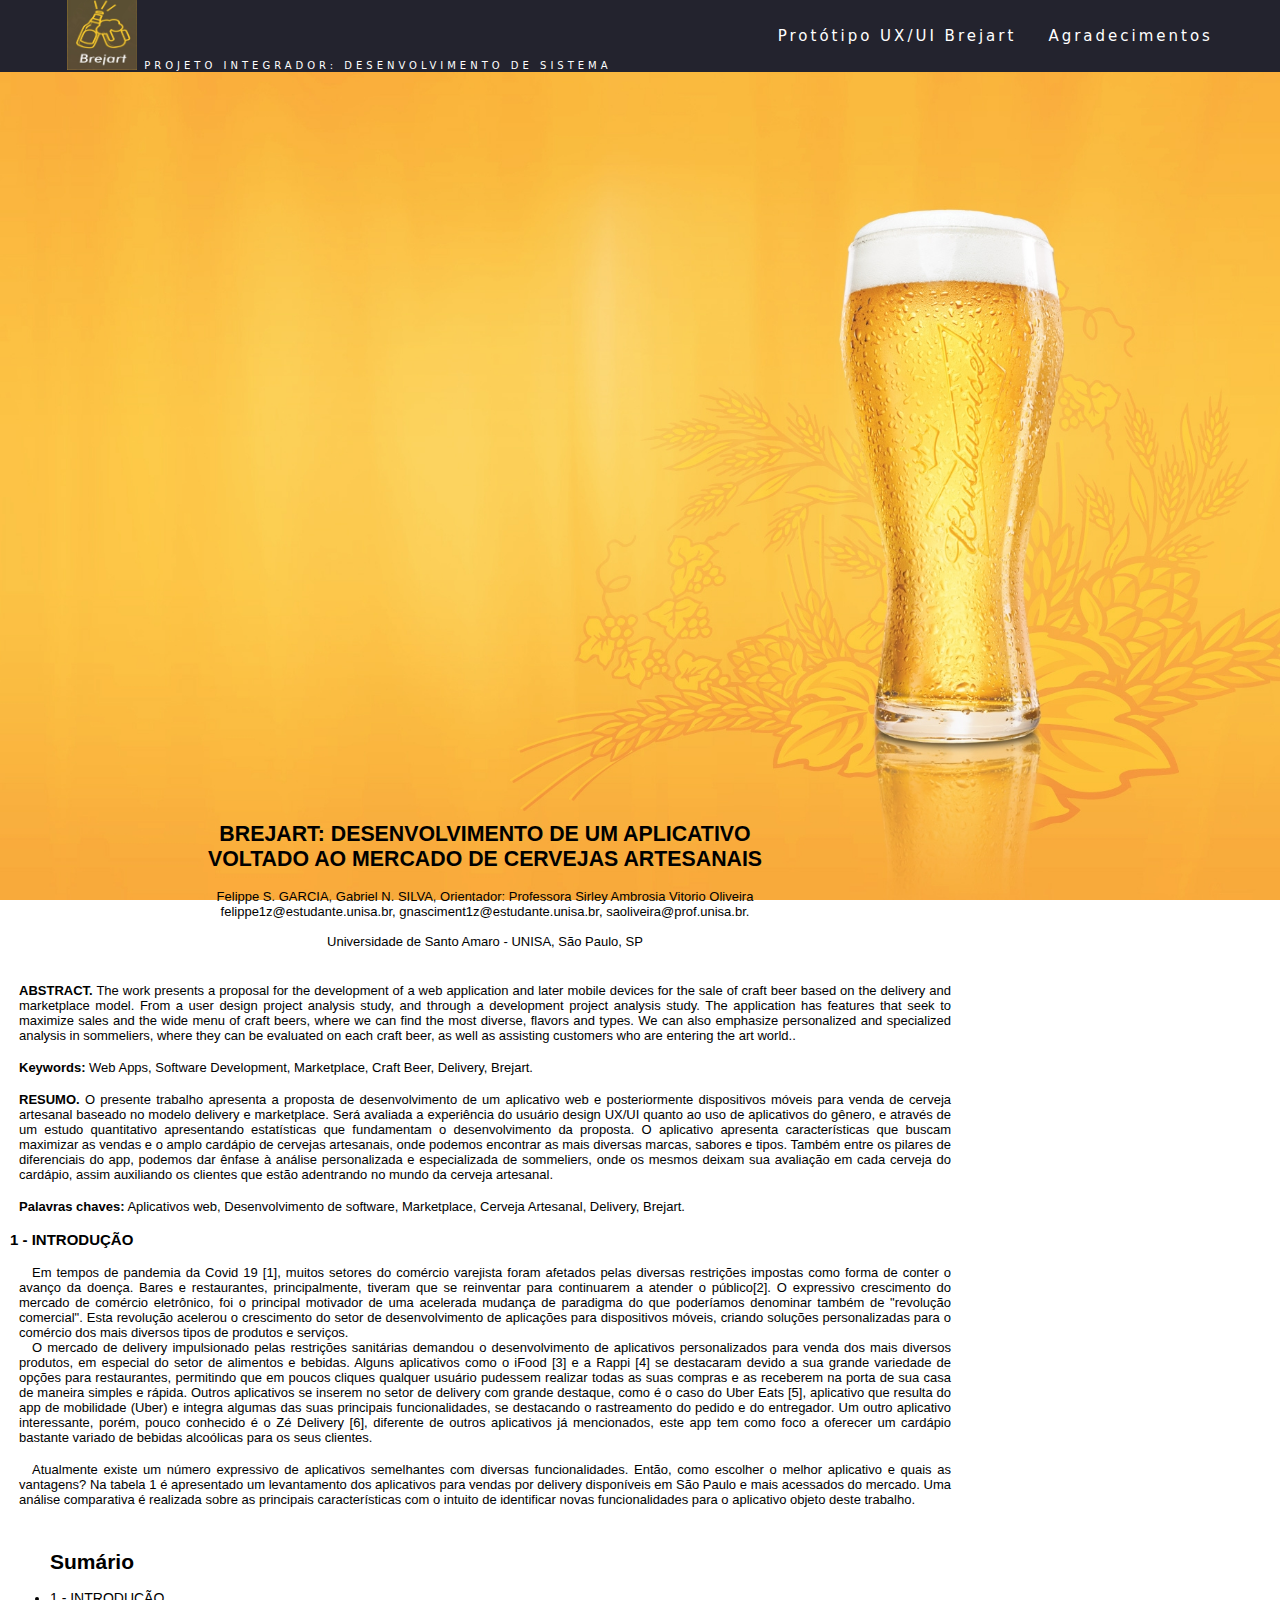
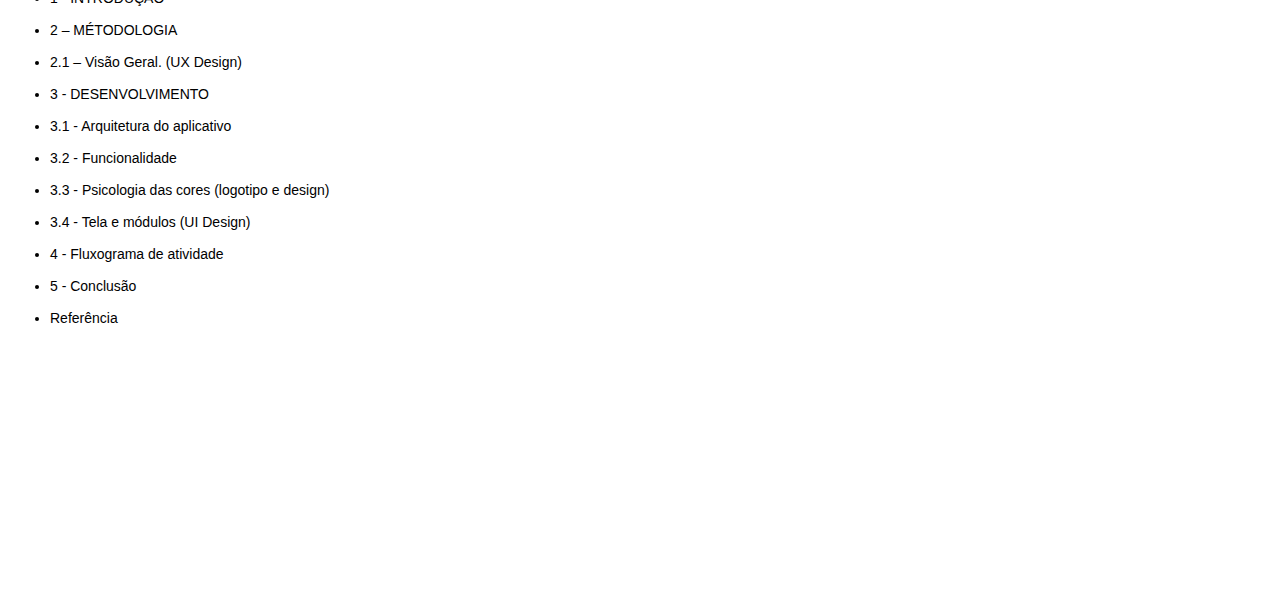
==== index.html @ 12f89d8b "Update index.html" ====
<!DOCTYPE html>
<html lang="pt-br">
<head>
    <meta charset="UTF-8">
    <meta name="viewport" content="width=device=width, initial-scale=1.0">
    
    <title>Brejart Cerveja é Arte</title>

    <link rel="stylesheet"href="estilo.css">
    <link rel="stylesheet"href="forms.css">
</head>

<body>
    <header>
        <nav>
            <a class="logo" href="index.html"><img src="logo.jpg" width="70"><font size="1"> Projeto integrador: Desenvolvimento de Sistema</font></a>
            <div class="mobile-menu">
                <div class="line1"></div>
                <div class="line2"></div>
                <div class="line3"></div>

            </div>
            <ul class="nav-list">
               
                <li><a href="https://xd.adobe.com/view/d374252b-7338-45a4-bec7-17d07f8b703a-8627/" target="_blank">Protótipo UX/UI Brejart</a></li>
                <li><a href="Agradecimento.html">Agradecimentos</a></li>
                
            </ul>
        </nav>
    </header>
    <main>

        <script src="mobile-navbar.js"></script>

<div id="menu">
   
       
</div>

    <div id="principal">
        
       <div id="rolavel"  >

        
        <h1>BREJART: DESENVOLVIMENTO DE UM APLICATIVO<BR> VOLTADO AO MERCADO DE CERVEJAS ARTESANAIS</h1><BR>

                        <p style="margin-left:9px; margin-right:9px; text-align: center">
                            Felippe S. GARCIA, Gabriel N. SILVA, Orientador: Professora Sirley Ambrosia Vitorio Oliveira<br>
                            felippe1z@estudante.unisa.br, gnasciment1z@estudante.unisa.br, saoliveira@prof.unisa.br.<BR><BR>
            
                       Universidade de Santo Amaro - UNISA, São Paulo, SP</p><BR><BR>
                        
                        
                        
                      
                     <p>
                        <b>ABSTRACT.</b> The work presents a proposal for the development of a web application and
                        later mobile devices for the sale of craft beer based on the delivery and marketplace model.
                        From a user design project analysis study, and through a development project analysis study. 
                        The application has features that seek to maximize sales and the wide menu of craft beers,
                        where we can find the most diverse, flavors and types. We can also emphasize personalized
                        and specialized analysis in sommeliers, where they can be evaluated on each craft beer, as
                        well as assisting customers who are entering the art world..</p><br>
                     
                    <p>
                        <b>Keywords:</b> Web Apps, Software Development, Marketplace, Craft Beer, Delivery, Brejart.</p><br>

                    <p>
                       <b>RESUMO.</b> O presente trabalho apresenta a proposta de desenvolvimento de um aplicativo
                       web e posteriormente dispositivos móveis para venda de cerveja artesanal baseado no modelo
                       delivery e marketplace. Será avaliada a experiência do usuário design UX/UI quanto ao uso
                       de aplicativos do gênero, e através de um estudo quantitativo apresentando estatísticas que
                       fundamentam o desenvolvimento da proposta. O aplicativo apresenta características que buscam
                       maximizar as vendas e o amplo cardápio de cervejas artesanais, onde podemos encontrar as mais
                       diversas marcas, sabores e tipos. Também entre os pilares de diferenciais do app, podemos dar
                       ênfase à análise personalizada e especializada de sommeliers, onde os mesmos deixam sua
                       avaliação em cada cerveja do cardápio, assim auxiliando os clientes que estão adentrando no
                       mundo da cerveja artesanal. </p> <br>

                    <p >
                       <b>Palavras chaves:</b> Aplicativos web, Desenvolvimento de software, Marketplace, Cerveja Artesanal, Delivery, Brejart.</p>
<BR>




                        <h4 id="introducao">1 - INTRODUÇÃO</h4><br>

                        <p>
                            &emsp;Em tempos de pandemia da Covid 19 [1], muitos setores do comércio varejista foram afetados
                            pelas diversas restrições impostas como forma de conter o avanço da doença. Bares e restaurantes,
                            principalmente, tiveram que se reinventar para continuarem a atender o público[2]. O expressivo
                            crescimento do mercado de comércio eletrônico, foi o principal motivador de uma acelerada mudança
                            de paradigma do que poderíamos denominar também de "revolução comercial". Esta revolução acelerou
                            o crescimento do setor de desenvolvimento de aplicações para dispositivos móveis, criando soluções
                            personalizadas para o comércio dos mais diversos tipos de produtos e serviços.<br>
                            &emsp;O mercado de delivery impulsionado pelas restrições sanitárias demandou o desenvolvimento de
                            aplicativos personalizados para venda dos mais diversos produtos, em especial do setor de alimentos
                            e bebidas. Alguns aplicativos como o iFood [3] e a Rappi [4] se destacaram devido a sua grande
                            variedade de opções para restaurantes,  permitindo que em poucos cliques qualquer usuário pudessem
                            realizar todas as suas compras e as receberem na porta de sua casa de maneira simples e rápida.
                            Outros aplicativos se inserem no setor de delivery com grande destaque, como é o caso do
                            Uber Eats [5], aplicativo que resulta do app de mobilidade (Uber) e integra algumas das suas
                            principais funcionalidades, se destacando o rastreamento do pedido e do entregador.  Um outro
                            aplicativo interessante, porém, pouco conhecido é o Zé Delivery [6], diferente de outros aplicativos
                            já mencionados, este app tem como foco a oferecer um cardápio bastante variado de bebidas alcoólicas
                            para os seus clientes.</p><br>

                           <p> &emsp;Atualmente existe um número expressivo de aplicativos semelhantes com diversas funcionalidades.
                               Então, como escolher o melhor aplicativo e quais as vantagens? Na tabela 1 é apresentado um
                               levantamento dos aplicativos para vendas por delivery disponíveis em São Paulo e mais acessados do
                               mercado. Uma análise comparativa é realizada sobre as principais características com o intuito de
                               identificar novas funcionalidades para o aplicativo objeto deste trabalho.
                            </p><br><br>




                        <table border="1px"  cellspacing="2"  style="margin-left:9px; margin-right:9px; text-align: center; font:13px arial;margin: 0 auto; ">

                            <caption> Tabela 1: Aplicativos mais acessados e funcionalidades</caption>

                            <tr > 
                                <th> Apps/Funções</th> <th> Entregas </th> <th> Rastreio tempo real </th>  <th> Web </th> <th> Artesanal </th> <th> CX Analysis </th> <th> Cadastro </th><th> Local Físico </th><th> Pgtos </th><th> Cupons </th><th> Cliente Fiel</th>
                            </tr>

                            <tr > 
                                <th > Brejart </th> <td> &#10004 </td> <td> &#10004 </td> <td> &#10004 </td> <td> &#10004 </td> <td> &#10004 </td> <td> &#10004 </td> <td> &#10005 </td> <td> &#10004 </td><td> &#10004 </td><td> &#10004 </td>
                            </tr>
                            
                            <tr > 
                                <th> Uber Eats </th> <td> &#10004 </td> <td> &#10005</td> <td> &#10004</td> <td> &#10005</td> <td> &#10004 </td> <td> &#10004 </td> <td> &#10004 </td> <td> &#10005 </td><td> &#10004 </td><td> &#10005 </td>
                            </tr>
                            
                            <tr >
                                 <th> Ifood </th> <td> &#10004 </td> <td> &#10005 </td> <td> &#10004</td> <td> &#10005</td> <td> &#10004</td> <td> &#10004</td> <td> &#10004</td> <td> &#10004</td><td> &#10004</td><td> &#10004</td>                     
                            </tr>

                            <tr >
                                <th> Rappi </th> <td> &#10004 </td> <td> &#10005 </td> <td> &#10004</td> <td> &#10005</td> <td> &#10005</td> <td> &#10004</td> <td> &#10004</td> <td> &#10004</td><td> &#10004</td><td> &#10005</td>                     
                           </tr>

                           <tr >
                            <th> Zé Delivery </th> <td> &#10004 </td> <td> &#10004 </td> <td> &#10004</td> <td> &#10005</td> <td> &#10004</td> <td> &#10004</td> <td> &#10004</td> <td> &#10004</td> <td> &#10004</td><td> &#10005</td>                    
                           </tr>
                           <tr >
                            <th> Saideira Brasil </th> <td> &#10004 </td> <td> &#10005 </td> <td> &#10004</td> <td> &#10005</td> <td> &#10005</td> <td> &#10004</td> <td> &#10005</td> <td> &#10004</td> <td> &#10005</td><td> &#10005</td>                    
                           </tr>                        
                           <CAPTION align="bottom">Fonte: Autores (2021)</CAPTION>
                        </table><br><br>

                        <p> &emsp;O presente trabalho apresenta a proposta de desenvolvimento do aplicativo Brejart, voltado
                            para o mercado de cervejas artesanais através do serviço de delivery. O Novo modelo de aplicação
                            se destaca dos existentes no mercado, pela sua facilidade de uso, opções intuitivas e funções de
                            rastreamento de pedidos e históricos de compra, possibilidade de incluir catálogos com uma maior
                            variedade de rótulos em relação aos aplicativos concorrentes, visto que é exclusivo para cervejas
                            artesanais, além de contar com a avaliação e sugestões dos sommeliers para cada consumo. Assim
                            atendendo um mercado específico e com ampla oportunidade de negócio..</p><br><br>

                        <h4 id="metodologia">2 – MÉTODOLOGIA</h4><br><br>
                        <h4 id="visao">&emsp;2.1 – Visão Geral do Brejart - Análises de Funcionalidades. (UX Design)</h4><br>

                        <p> &emsp;No processo de identificação da viabilidade do aplicativo Brejart foi realizada uma pesquisa
                            objetiva com os possíveis usuários do aplicativo, com o intuito de facilitar a identificação das
                            possíveis necessidades e atrativos para os clientes desse mercado, para que assim, a Brejart
                            conseguisse cumprir seu principal objetivo, trazer uma solução simples e rápida para aqueles que,
                            como nós, são apaixonados por cervejas artesanais. Na elaboração da pesquisa se utilizou a plataforma
                            Microsoft forms como ferramenta para a criação de formulários e para a divulgação utilizamos diversos
                            meios digitais como grupos de WhatsApp, Facebook etc., a pesquisa ficou disponível de 26/03/2021 até
                            21/04/2021 e foram entrevistadas 156 pessoas.<br>
                            &emsp;Como resultado da pesquisa foi possível identificar uma grande ascensão do delivery, já que
                            78% dos entrevistados optam por um aplicativo de entrega, tanto de alimentos como de bebidas,
                            ao invés das compras convencionais.</p><br><br>

                        <p>  &emsp;Um segundo objetivo foi identificar as funcionalidades ou principal motivador que mais atrai
                             a atenção dos usuários. Os resultados podem ser observados no gráfico da figura 1.</p><br>                        
                             
                        <p><center> <img src="figura1.jpg" alt="HTML5 Icon" style=" align:center; width:600px; height:150px;"></center></p>
                        <p style="margin-left:9px; margin-right:9px; text-align: center; font:13px arial;margin: 0 auto; ">Figura 1: Funções identificadas como as mais relevantes</p><br>

                        <p> &emsp;O resultado (figura 1) evidencio, que 50% dos entrevistados justificam suas escolhas por apps que
                            oferecem Promoções, 18% cardápios com preços mais atrativos e menor tempo de entrega. </p><br><br><br>


                        
                        <p> &emsp;Variáveis econômicas podem ser por muitas vezes fatores determinantes no acesso a
                            ferramentas e aplicativos mobile, sendo assim foram incluídas algumas questões
                            relacionadas à renda familiar e sua relação com o consumo através de aplicativos
                            de delivery. O resultado é apresentado no gráfico na figura 2.</p><br>

                        <p><center> <img src="figura2.jpg" alt="HTML5 Icon" style=" align:center; width:600px; height:150px;"></center></p>
                        <p style="margin-left:9px; margin-right:9px; text-align: center; font:13px arial;margin: 0 auto; ">Figura 2: Identificações da renda</p><br>

                        <p> &emsp;Como mostrado no gráfico da figura 2, nota-se que 46% dos entrevistados possuem renda
                            familiar de até 3 salários-mínimos, e são considerados com classe média baixa. Considerando o 
                            total dos entrevistados apenas 38% podem-se considerar de classe média. O que pode
                            comprometer o consumo de cervejas artesanais, dependendo de quanto do orçamento for comprometido.</p><br><br><br>

                            

                        <p> No gráfico na figura 3 se inclui uma visão sobre a extensão do mercado de aplicativos de delivery para comida ou bebida.</p><br>

                        <p><center> <img src="figura3.jpg" alt="HTML5 Icon" style=" align:center; width:600px; height:150px;"></center></p>
                        <p style="margin-left:9px; margin-right:9px; text-align: center; font:13px arial;margin: 0 auto; ">Figura 3: Identificação do público que utiliza app delivery</p><br>

                        <p> &emsp;Com resultado, gráfico da figura 3, é possível concluir que os apps de delivery “caíram no 
                            colo” dos consumidores devido a sua praticidade e conforto na hora de pedir um alimento ou uma
                            bebida, assim trazendo mais conforto ao usuário, mesmo com o advento da pandemia do Covid-19.</p><br><br><br>

                        <p> &emsp;Finalmente, os resultados apresentados nos gráficos acima é possível concluir que o mercado
                            de cervejas artesanais é um nicho específico, onde o público alvo e possivelmente novos clientes,
                            devem ser atraídos e fidelizados por estratégias de marketing digital mais eficazes, como 
                            promoções,  cupons de descontos, frete grátis, novidades no mercado cervejeiro, opinião de
                            influenciadores digitais e especialistas no assunto, personalização de entregadores e veículos (o
                            que gera maior confiança e desperta o interesse), apresentações e propagandas em mídias sociais
                            diversas como instagram, facebook, twitter, etc. e acima de tudo, conhecer melhor as necessidades
                            de cada cliente, para que a experiência se torne algo único. </p><br><br>

                            <h4 id="desenvolvimento">3 – DESENVOLVIMENTO</h4><br><br>
                            <h4 id="arquitetura">&emsp;3.1 – Arquitetura do aplicativo Brejart</h4><br>

                        <p> &emsp;O aplicativo Brejart é projetado na sua primeira versão para trabalhar em dispositivos com o
                            Sistema Operacional Windows e IOS, com uma ferramenta web para fins de administração. Uma versão
                            simplificada da arquitetura do Brejart pode ser observada na figura 4.</p><br><br>


                            <p><center> <img src="figura4.jpg" alt="HTML5 Icon" style=" align:center; width:600px; height:150px;"></center></p>
                            <p style="margin-left:9px; margin-right:9px; text-align: center; font:13px arial;margin: 0 auto; ">Figura 4: Arquitetura</p><br>

                        <p> &emsp;A camada de dados (camada 1) é composta por uma estrutura de banco de dados (BD)
                            relacional SQLite, a escolha se deve a um melhor desempenho deste tipo de BD em aplicações
                            para dispositivos móveis. A (camada 2) da aplicação é dividida em três módulos; o primeiro
                            de localização, que é projetado utilizando a API do Google para satisfazer as demandas do
                            aplicativo. Futuramente pretendemos incorporar a Rest API, que facilitará a comunicação
                            entre uma aplicação Back-end e Front-end, sendo essencial para o desenvolvimento de 
                            aplicações multiplataformas. E no terceiro a ferramenta de inteligência artificial, para
                            automação de ações na plataforma, realizando levantamento dos tipos de serviço mais
                            solicitados, gráficos e classificações de análises contínuas da plataforma. E na (camada 3)
                            de interface do usuário foi utilizado a linguagem de marcação HTML, linguagem de estilo CSS
                            e a linguagem de programação Javascript devido suas soluções para os mais variados tipos de
                            problemas, sejam eles web ou mobile. Além disso, é uma ferramenta multiplataforma independente,
                            que pode ser aplicada aos sistemas operacionais Windows, macOS e Linux. Esta camada contém 5
                            módulos, são eles: Cadastro, Vendas, Pagamento, Catálogos e Rastreamento.  </p><br><br>

                            <h4 id="Funcionalidade">&emsp;3.2 – Funcionalidade do Brejart</h4><br>
                            

                        <p> O Brejart é um aplicativo web voltado a serviços de delivery de cerveja artesanais, projetado para
                            operar, na sua primeira versão, em dispositivos com o sistema operacional Windows e IOS. A primeira
                            versão a ser disponibilizada,  apresenta a função de “dicas e sugestões de Sommeliers” especialistas
                            em cervejas artesanais, o que permite ao usuário melhorar a sua escolha de produto, outra funcionalidade
                            é a de rastreamento de pedidos e entregas em tempo real. 
                            O Brejart é dividido em 5 módulos funcionais, descritos a seguir:
                              </p><br><br>



                            <table border="1px"  cellspacing="2"  style="margin-left:9px; margin-right:9px; text-align: center; font:13px arial;margin: 0 auto; ">

                            <caption><b>Tabela 2: Módulo de Cadastro</b> </caption>

                            <tr > 
                                <th> Códigos referência</th> <th> Cadastro de Clientes  </th>
                            </tr>

                            <tr > 
                                <th > RF0001 </th> <td> 1 </td> 
                            </tr>
                            <tr > 
                                <th > RF0002 </th> <td> 2 </td> 
                            </tr>
                            <tr > 
                                <th > RF0003 </th> <td> 3 </td> 
                            </tr>
                            <tr > 
                                <th > RF0004 </th> <td> 4 </td> 
                            </tr>
                            <tr > 
                                <th > RF0005 </th> <td> 5 </td> 
                            </tr>

                            <tr > 
                                <th> Códigos referência</th> <th> Cadastro de Lojas    </th>
                            </tr>
                            <tr > 
                                <th > RF0006 </th> <td> 6 </td> 
                            </tr>
                            <tr > 
                                <th > RF0007 </th> <td> 7 </td> 
                            </tr>
                            <tr > 
                                <th > RF0008 </th> <td> 8 </td> 
                            </tr>
                            <tr > 
                                <th > RF0009 </th> <td> 9 </td> 
                            </tr>
                            <tr > 
                                <th > RF0010 </th> <td> 10 </td> 
                            </tr>
                            <tr > 
                                <th > RF0011 </th> <td> 11 </td> 
                            </tr>
                            <tr > 
                                <th > RF0012 </th> <td> 12 </td> 
                            </tr>
                            <tr > 
                                <th> Códigos referência</th> <th> Cadastro de Produtos</th>
                            </tr>
                            <tr > 
                                <th > RF0013 </th> <td> 13 </td> 
                            </tr>
                            <tr > 
                                <th > RF0014 </th> <td> 14 </td> 
                            </tr>
                            <tr > 
                                <th > RF0015 </th> <td> 15 </td> 
                            </tr>
                            <tr > 
                                <th > RF0016 </th> <td> 16 </td> 
                            </tr>
                            </table><br>

                            <p> Na tabela 2 encontra-se os módulos de cadastro do sistema que envolvem: cadastro dos clientes,
                                lojas e produtos. Em todos eles pode se incluir, editar ou atualizar e remover clientes, lojas e
                                produtos. No campo Loja será possível o cadastro dos usuários da própria. </p><br><br><br>

                                <table border="1px"  cellspacing="2"  style="margin-left:9px; margin-right:9px; text-align: center; font:13px arial;margin: 0 auto; ">

                                    <caption><b>Tabela 3: Módulo de Vendas</b> </caption>
        
                                    <tr > 
                                        <th> Códigos referência</th> <th> Loja   </th>
                                    </tr>
        
                                    <tr > 
                                        <th > RF0017 </th> <td> 17 </td> 
                                    </tr>
                                    <tr > 
                                        <th > RF0018 </th> <td> 18 </td> 
                                    </tr>
                                    <tr > 
                                        <th > RF0019 </th> <td> 19 </td> 
                                    </tr>
                                    <tr > 
                                        <th > RF0020 </th> <td> 20 </td> 
                                    </tr>
                                    <tr > 
                                        <th > RF0021 </th> <td> 21 </td> 
                                    </tr>
                                </table><br>

                                <p>Na tabela 3 encontra o módulo de vendas onde as lojas gerenciam o recebimento, aceite, edição, confirmação de pagamentos e envio dos pedidos. </p><br><br><br>

                                <table border="1px"  cellspacing="2"  style="margin-left:9px; margin-right:9px; text-align: center; font:13px arial;margin: 0 auto; ">

                                    <caption><b>Tabela 4: Módulo de Pagamento</b></caption>
        
                                    <tr > 
                                        <th> Códigos referência</th> <th>Pagamento</th>
                                    </tr>
        
                                    <tr > 
                                        <th > RF0022 </th> <td> 22 </td> 
                                    </tr>
                                    <tr > 
                                        <th > RF0023 </th> <td> 23 </td> 
                                    </tr>
                                    <tr > 
                                        <th > RF0024 </th> <td> 24 </td> 
                                    </tr>
                                   
                                </table><br>

                                <p>Na tabela 4 temos o módulo de pagamento, onde o cliente escolhe a forma de pagamento disponibilizado e gera a nota fiscal. </p><br><br><br>

                                <table border="1px"  cellspacing="2"  style="margin-left:9px; margin-right:9px; text-align: center; font:13px arial;margin: 0 auto; ">

                                    <caption><b>Tabela 5: módulo de Catálogos</b></caption>
        
                                    <tr > 
                                        <th> Códigos referência</th> <th>Catálogos </th>
                                    </tr>
        
                                    <tr > 
                                        <th > RF0025 </th> <td> 25 </td> 
                                    </tr>
                                    <tr > 
                                        <th > RF0026 </th> <td> 26 </td> 
                                    </tr>
                                    <tr > 
                                        <th > RF0027 </th> <td> 27 </td> 
                                    </tr>
                                    <tr > 
                                        <th > RF0028 </th> <td> 28 </td> 
                                    </tr>
                                </table><br>

                                <p>Na tabela 5 temos o módulo dos catálogos das lojas, onde será possível incluir, atualizar e filtrar os produtos. </p><br><br><br>

                                <table border="1px"  cellspacing="2"  style="margin-left:9px; margin-right:9px; text-align: center; font:13px arial;margin: 0 auto; ">

                                    <caption><b>Tabela 6: Módulo de Rastreamento</b></caption>
        
                                    <tr > 
                                        <th> Códigos referência</th> <th>Geolocalização  </th>
                                    </tr>
        
                                    <tr > 
                                        <th > RF0029 </th> <td> 29 </td> 
                                    </tr>
                                    <tr > 
                                        <th > RF0030 </th> <td> 30 </td> 
                                    </tr>
                                    <tr > 
                                        <th > RF0031 </th> <td> 31 </td> 
                                    </tr>
                                </table><br>

                                <p>Na tabela 6 encontramos o módulo de rastreio, onde é possível localizar o pedido e monitorar o entregador. </p><br><br>

                                <h4 id="cores">&emsp;3.3 – Psicologia das cores (logotipo e design)</h4><br>

                                <p>&emsp;A psicologia das cores, um conceito importante para o designer, é um estudo que foca na interação
                                    das tonalidades com o destinatário, ou seja, entender como uma determinada cor pode afetar a
                                    percepção de uma pessoa sobre um produto ou serviço. (Simões, 2018) [7].<br><br>
                                    A Brejart leva em seu logo o símbolo de um brinde entre uma garrafa long-neck e um copo de cerveja,
                                    representando o ato mais simplório de um momento feliz, o brinde. A Brejart, assim como todos os
                                    seus consumidores têm uma paixão em comum: cerveja, seja lá se sua preferência for beber na garrafa,
                                    no copo ou na lata.<br> <br>
                                    No logo do app pode-se destacar suas duas principais cores, o laranja e o amarelo, cores quentes que
                                    representam o calor de um bom momento apreciando uma cerveja artesanal de qualidade, com preço justo
                                    e entrega rápida. <br><br>
                                    E segundo Mayumi (2019) [8] o laranja em sua essência representa motivação, calor, diversão, alimento,
                                    conforto e liberdade. é a cor da positividade e desejo em degustar cerveja artesanal de todos os tipos,
                                    já o amarelo representa o otimismo, a alegria e a amizade, mas principalmente a alegria de compartilhar
                                    bons momentos com segurança, seja entre amigos, família ou parceiros.</p><br><br>                                


                                <h4 id="Tela">&emsp;3.4 – Tela principal e módulos de destaque (UI Design)</h4><br>

                                <p style="margin-left:9px; margin-right:9px; text-align: center; font:13px arial;margin: 0 auto; ">Figura 6: Protótipo Mobile </p>
                                <p><center> <img src="figura6.jpg" alt="HTML5 Icon" style=" align:center; width:600px; height:900px;"></center></p>
                                <p style="margin-left:9px; margin-right:9px; text-align: center; font:13px arial;margin: 0 auto; ">Fonte: Autores (2021)</p><br><br><br>

                                <h4 id="Fluxograma">4 – Fluxograma de atividade</h4><br>

                                <p style="margin-left:9px; margin-right:9px; text-align: center; font:13px arial;margin: 0 auto; ">Figura 5: Fluxograma de atividade</p>
                                <p><center> <img src="figura5.jpg" alt="HTML5 Icon" style=" align:center; width:600px; height:900px;"></center></p>
                                <p style="margin-left:9px; margin-right:9px; text-align: center; font:13px arial;margin: 0 auto; ">Fonte: Autores (2021)</p><br>


                                <h4 id="Conclusão">5 – Conclusão</h4><br>

                                <p> Concluímos nesse projeto, que a pesquisa direta ao público é um fator
                                    determinante para a aceitação do aplicativo. Para tal, apontamos a importância
                                    do design UX/UI, quanto mais a interface for ágil e amigável melhor. Afinal ter a
                                    visão do usuário, que é quem irá usar o aplicativo é fundamental para todo o 
                                    processo de desenvolvimento.<br>
                                    Podemos avaliar essa resposta com a prototipagem do aplicativo de delivery da
                                    Brejart. Onde foram registradas a distribuição e interatividade de cada tela, suas
                                    funções e descrição, além da psicologia das cores aplicadas no logo da empresa
                                    e dentro do app. Incluindo a logística para o delivery, usando os recursos mais
                                    modernos de geolocalização disponíveis, o que agregará um diferencial maior
                                    para os usuários do app. <br>
                                    Todas as pesquisas realizadas para a fundamentação teórica envolvida no
                                    projeto, abriram portas para novas linhas de desenvolvimento tecnológico, além
                                    do conhecimento agregado para os autores desse trabalho. Todos os dados
                                    apresentados também servirão de base para outros alunos, pesquisadores e
                                    quem sabe futuros empreendedores dentro e fora da universidade. As
                                    possibilidades são inúmeras. <br>
                                    Com base nos resultados apresentados nesse projeto e tendo em vista os
                                    desafios do cenário comercial atual no Brasil, a criação e desenvolvimento do
                                    app Brejart é possível. O que valida o objetivo proposto. Porém, o mesmo ainda
                                    carece de mais pesquisas entre o público-alvo, de forma que a experiência e
                                    integração do usuário possam ser maximizadas. A viabilidade do aplicativo vai
                                    depender disso. Ou seja, antes de investir tempo e recursos financeiros na
                                    criação do app é necessário avaliar a necessidade e adesão do consumidor.
                                    </p><br><br><br>

                                    <h4 id="referencia">Referência</h4><br>

                                    <p>[1] CERVEJA, G. D. Qual o impacto do coronavírus no mercado cervejeiro? 14 marcas analisam. Disponível em: <https://guiadacervejabr.com/impacto-crise-covid19-cervejarias>. Acesso em: 19 Abril 2021.</p><br><br>

                                    <p>[2] FREITAS, C. F. Os canais de distribuição do mercado de cerveja estão sendo reconfigurados. Disponível em: <https://catalisi.com.br/canais-de-distribuicao-do-mercado-de-cerveja-estao-sendo-reconfigurados>. Acesso em: 19 Abril 2021.</p><br><br>

                                    <p>[3] IBND, RH, Ifood. Disponível em: https://www.ibnd.com.br/blog/conheca-a-historia-do-ifood-maior-especialista-em-food-tech-do-brasil.html/.  Acessado em: 13 de Setembro de 2021.</p><br><br>

                                    <p>[4] Drsk, SM. Rappi. Disponível em: https://neofeed.com.br/blog/home/o-chamado-de-sebastian-mejia-fundador-da-rappi-para-os-empreendedores-da-al/. Acessado em: 10 de Setembro de 2021.</p><br><br>

                                    <p>[5] GUSTAVO, Luiz, LGP, Uber Eats. Disponível em : https://www.meioemensagem.com.br/home/marketing/2020/09/25/uber-eats-como-construir-uma-marca-derivada.html/ Acessado em: 13 de Setembro de 2021.</p><br><br>

                                    <p>[6] Machine, LM. Zé Delivery. Disponível em: https://machine.global/zedelivery/. Acessado em: 10 de Setembro de 2021.</p><br><br> 
                                    
                                    <p>[7] SIMÕES, Leticia. Psicologia das cores: veja como isso é essencial para o sucesso do designer. Disponível em: https://www.alura.com.br/artigos/psicologia-das-cores-veja-como-isso-e-essencial-para-o-sucesso-do-designer/. Acessado em: 12 de abril de 2022.</p><br><br>

                                    <p>[8] MAYUMI, Fernanda. Psicologia das Cores: a Influência e Impacto de cada Cor na sua Marca. Disponível em: https://www.des1gnon.com/2019/04/psicologia-das-cores/. Acessado em: 12 de abril de 2022</p>
                        </div> 
    </div>         
 </div>


    <div id="lado">

        <BR><BR><BR>
           
           <h2>Sumário</h2> <BR>
        
    
            <li><a href="#introducao" style="color:black">1 - INTRODUÇÃO</a></li><BR>
            
            <li><a href="#metodologia" style="color:black">2 – MÉTODOLOGIA</a></li><BR>
                
            <li><a href="#visao" style="color:black">2.1 – Visão Geral. (UX Design)</a></li><BR>

            <li><a href="#desenvolvimento" style="color:black">3 - DESENVOLVIMENTO</a></li><BR>
            
            <li><a href="#arquitetura" style="color:black">3.1 - Arquitetura do aplicativo</a></li><BR>
            
            <li><a href="#Funcionalidade"style="color:black">3.2 - Funcionalidade</a></li><BR>

            <li><a href="#cores"style="color:black">3.3 - Psicologia das cores (logotipo e design)</a></li><BR>

            <li><a href="#Tela"style="color:black">3.4 - Tela e módulos (UI Design)</a></li><BR>
    
            <li><a href="#Fluxograma"style="color:black">4 - Fluxograma de atividade</a></li><BR>    
              
            <li><a href="#Conclusão"style="color:black">5 - Conclusão</a></li><BR>

            <li><a href="#referencia"style="color:black">Referência</a></li><BR>
        
    </div>


    
   <!-- <div id="rodape">
        Análise e Desenvolvimento de Sistemas 5° semestre
    </div>
-->
        
 

    
</main>


</body>
</html>
---- estilo.css ----
*{
        margin: 0;
        padding: 0;  
        }

        a{
            color: white;
            text-decoration: none;
            transition: 0.3s;
        }      
        
        a:hover {
            opacity: 0.7;
        }
        .logo {
            font-size: 24px;
            text-transform: uppercase;
            letter-spacing: 4px;
        }

        nav {
            display: flex;
            justify-content: space-around;
            align-items: center;
            font-family: system-ui,-apple-system, helvetica, arial, sans-serif;
            background: #23232e;
            height: 8vh;
        }

        main {
            background: url(fundo.jpg) no-repeat center center;
            background-size: cover;
            height: 92vh;
        }

        .nav-list{
            list-style: none;
            display: flex;
        }

        .nav-list li {
            letter-spacing: 3px;
            margin-left: 32px;
        }

        .mobile-menu{
            display: none;
            cursor: pointer;
        }

        .mobile-menu div {
            width: 32px;
            height: 2px;
            background: #fff;
            margin: 8px;
        }

        @media (max-width: 999px){

            body {
                overflow-x: hidden;
            }
            .nav-list{
                position: absolute;
                top: 8vh;
                right: 0;
                width: 50vw;
                height: 92vh;
                background: #23232e;
                flex-direction: column;
                align-items: center;
                justify-content: space-around;
                transform: translateX(100%);
            }
            .nav-list li {
                margin-left: 0;
                opacity: 0;

            }
            .mobile-menu {
                display: block;
            }
        }

               

        body{
            font-family: Arial;
            font-size: 15px;
}
        #cabecalho{
            height: 150px;
            background-color:rgba(255, 187, 0, 0);
            width: 76%;
            margin: 0 auto;

            @media screen and (max-width: 768px)  {
                cabecalho{ width: 100%}
            }
       
        }
        #menu{
            height: 700px;
            width: 220px;
            background-color: rgba(255, 0, 0, 0);
            float: left;
            margin-top: 10px;
            margin-left: 230px;
            font-family: Arial;
            font-size: 14px;
            color: black;




            @media screen and (max-width: 768px)  {
                menu{ width: 100%
                      padding: 0;  
                }
            }
                   
        }
        #principal{
            height: 700px;
            width: 950px;
            background-color: rgba(255, 0, 0, 0);
            float: left;
            margin-top: 10px;
            margin-left: 10px;
          

            @media screen and (max-width: 768px)  {
                principal{ width: 100%
                           padding: 0;}
            }
            
        }
        #lado{
            height: 700px;
            width: 351px;
            background-color: rgba(255, 0, 0, 0);
            float: left;
            margin-top: 10px;
            margin-left: 50px;
            margin-block-end: 10px;
            font-family: Arial;
            font-size: 14px;
            
            

            @media screen and (max-width: 768px)  {
                lado{ width: 100%
                      padding: 0;}
            }
        }
       /*
        #rodape{
            height: 50px;
            background-color:red;
            width: 76%;
            margin: 0 auto;       
            clear: both;

            @media screen and (max-width: 768px)  {
                rodape{ width: 100%
                         padding: 0;}
            }
           
        }*/
---- forms.css ----
h1{
    font-family: arial;
    font-size: 16pt;
    text-align: center;
    margin-top: 30px;
}

h5{

 margin-left:9px;
 margin-right:9px;
 
}

p{
    text-align: justify;
    font-size: 13px;
    margin-left:9px;
    margin-right:9px;
    
}#rolavel{
    
    
    overflow-y: scroll;
    width: 950px; 
    height: 750px;
    
    @media screen and (max-width: 768px)  {
        rolavel{ width: 100%}
    }
}
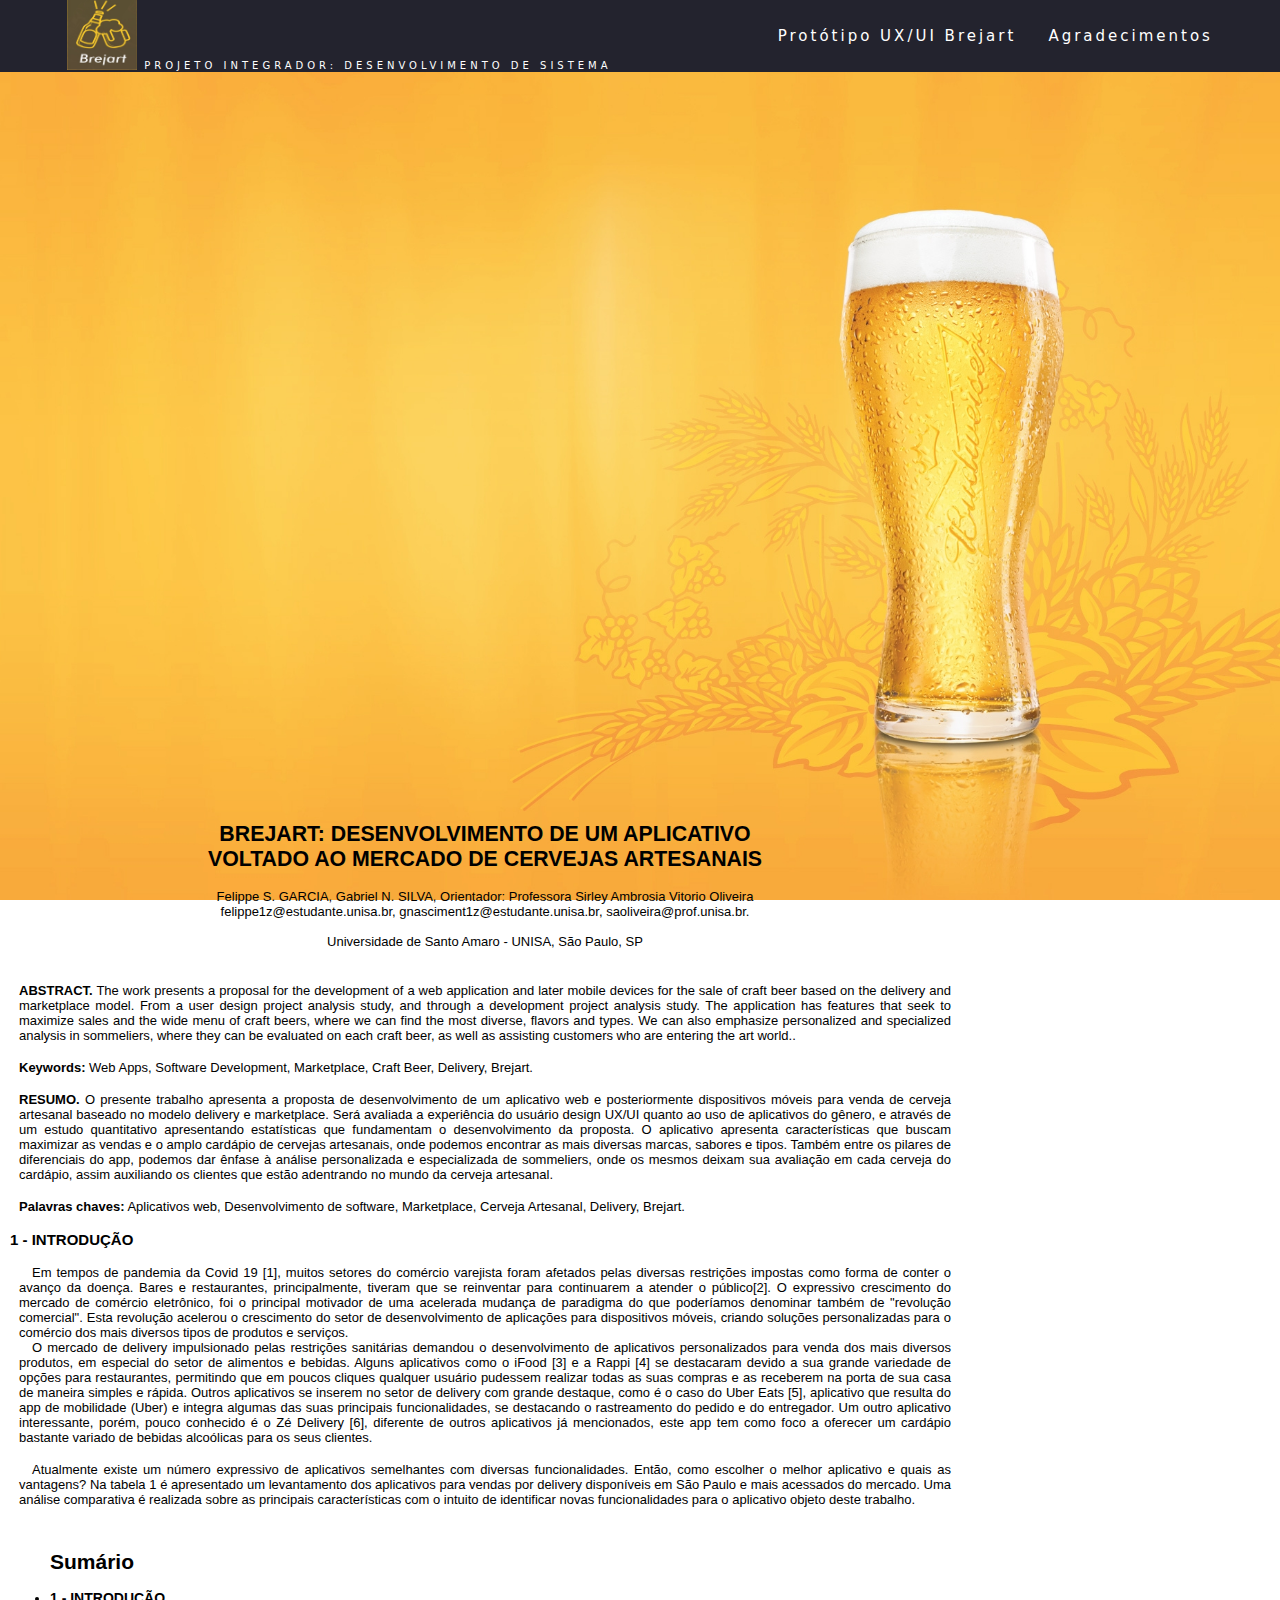
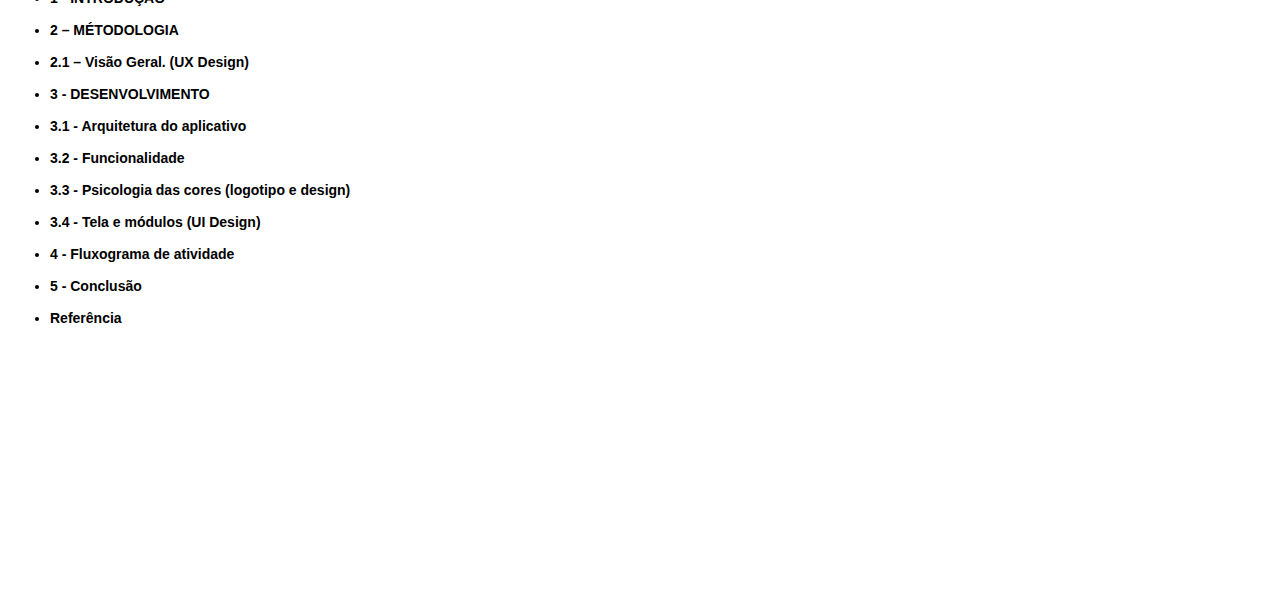
==== commit f55dfe20: "Update index.html" ====
--- a/index.html
+++ b/index.html
@@ -479,21 +479,21 @@
 
                                     <h4 id="referencia">Referência</h4><br>
 
-                                    <p>[1] CERVEJA, G. D. Qual o impacto do coronavírus no mercado cervejeiro? 14 marcas analisam. Disponível em: <https://guiadacervejabr.com/impacto-crise-covid19-cervejarias>. Acesso em: 19 Abril 2021.</p><br><br>
-
-                                    <p>[2] FREITAS, C. F. Os canais de distribuição do mercado de cerveja estão sendo reconfigurados. Disponível em: <https://catalisi.com.br/canais-de-distribuicao-do-mercado-de-cerveja-estao-sendo-reconfigurados>. Acesso em: 19 Abril 2021.</p><br><br>
-
-                                    <p>[3] IBND, RH, Ifood. Disponível em: https://www.ibnd.com.br/blog/conheca-a-historia-do-ifood-maior-especialista-em-food-tech-do-brasil.html/.  Acessado em: 13 de Setembro de 2021.</p><br><br>
-
-                                    <p>[4] Drsk, SM. Rappi. Disponível em: https://neofeed.com.br/blog/home/o-chamado-de-sebastian-mejia-fundador-da-rappi-para-os-empreendedores-da-al/. Acessado em: 10 de Setembro de 2021.</p><br><br>
-
-                                    <p>[5] GUSTAVO, Luiz, LGP, Uber Eats. Disponível em : https://www.meioemensagem.com.br/home/marketing/2020/09/25/uber-eats-como-construir-uma-marca-derivada.html/ Acessado em: 13 de Setembro de 2021.</p><br><br>
-
-                                    <p>[6] Machine, LM. Zé Delivery. Disponível em: https://machine.global/zedelivery/. Acessado em: 10 de Setembro de 2021.</p><br><br> 
+                                    <p>[1] CERVEJA, G. D. Qual o impacto do coronavírus no mercado cervejeiro? 14 marcas analisam. Disponível em: https://guiadacervejabr.com/impacto-crise-covid19-cervejarias. Acesso em: 19 Abril 2021.<br><br>
+
+                                    [2] FREITAS, C. F. Os canais de distribuição do mercado de cerveja estão sendo reconfigurados. Disponível em: https://catalisi.com.br/canais-de-distribuicao-do-mercado-de-cerveja-estao-sendo-reconfigurados. Acesso em: 19 Abril 2021.<br><br>
+
+                                    [3] IBND, RH, Ifood. Disponível em: https://www.ibnd.com.br/blog/conheca-a-historia-do-ifood-maior-especialista-em-food-tech-do-brasil.html/.  Acessado em: 13 de Setembro de 2021.<br><br>
+
+                                    [4] Drsk, SM. Rappi. Disponível em: https://neofeed.com.br/blog/home/o-chamado-de-sebastian-mejia-fundador-da-rappi-para-os-empreendedores-da-al/. Acessado em: 10 de Setembro de 2021.<br><br>
+
+                                    [5] GUSTAVO, Luiz, LGP, Uber Eats. Disponível em : https://www.meioemensagem.com.br/home/marketing/2020/09/25/uber-eats-como-construir-uma-marca-derivada.html/ Acessado em: 13 de Setembro de 2021.<br><br>
+
+                                    [6] Machine, LM. Zé Delivery. Disponível em: https://machine.global/zedelivery/. Acessado em: 10 de Setembro de 2021.</p><br><br> 
                                     
-                                    <p>[7] SIMÕES, Leticia. Psicologia das cores: veja como isso é essencial para o sucesso do designer. Disponível em: https://www.alura.com.br/artigos/psicologia-das-cores-veja-como-isso-e-essencial-para-o-sucesso-do-designer/. Acessado em: 12 de abril de 2022.</p><br><br>
-
-                                    <p>[8] MAYUMI, Fernanda. Psicologia das Cores: a Influência e Impacto de cada Cor na sua Marca. Disponível em: https://www.des1gnon.com/2019/04/psicologia-das-cores/. Acessado em: 12 de abril de 2022</p>
+                                    [7] SIMÕES, Leticia. Psicologia das cores: veja como isso é essencial para o sucesso do designer. Disponível em: https://www.alura.com.br/artigos/psicologia-das-cores-veja-como-isso-e-essencial-para-o-sucesso-do-designer/. Acessado em: 12 de abril de 2022.<br><br>
+
+                                    [8] MAYUMI, Fernanda. Psicologia das Cores: a Influência e Impacto de cada Cor na sua Marca. Disponível em: https://www.des1gnon.com/2019/04/psicologia-das-cores/. Acessado em: 12 de abril de 2022.</p>
                         </div> 
     </div>         
  </div>
@@ -506,27 +506,27 @@
            <h2>Sumário</h2> <BR>
         
     
-            <li><a href="#introducao" style="color:black">1 - INTRODUÇÃO</a></li><BR>
+            <li><a href="#introducao" style="color:black"><b>1 - INTRODUÇÃO</b></a></li><BR>
             
-            <li><a href="#metodologia" style="color:black">2 – MÉTODOLOGIA</a></li><BR>
+            <li><a href="#metodologia" style="color:black"><b>2 – MÉTODOLOGIA</b></a></li><BR>
                 
-            <li><a href="#visao" style="color:black">2.1 – Visão Geral. (UX Design)</a></li><BR>
-
-            <li><a href="#desenvolvimento" style="color:black">3 - DESENVOLVIMENTO</a></li><BR>
+            <li><a href="#visao" style="color:black"><b>2.1 – Visão Geral. (UX Design)</b></a></li><BR>
+
+            <li><a href="#desenvolvimento" style="color:black"><b>3 - DESENVOLVIMENTO</b></a></li><BR>
             
-            <li><a href="#arquitetura" style="color:black">3.1 - Arquitetura do aplicativo</a></li><BR>
+            <li><a href="#arquitetura" style="color:black"><b>3.1 - Arquitetura do aplicativo</b></a></li><BR>
             
-            <li><a href="#Funcionalidade"style="color:black">3.2 - Funcionalidade</a></li><BR>
-
-            <li><a href="#cores"style="color:black">3.3 - Psicologia das cores (logotipo e design)</a></li><BR>
-
-            <li><a href="#Tela"style="color:black">3.4 - Tela e módulos (UI Design)</a></li><BR>
+            <li><a href="#Funcionalidade"style="color:black"><b>3.2 - Funcionalidade</b></a></li><BR>
+
+            <li><a href="#cores"style="color:black"><b>3.3 - Psicologia das cores (logotipo e design)</b></a></li><BR>
+
+            <li><a href="#Tela"style="color:black"><b>3.4 - Tela e módulos (UI Design)</b></a></li><BR>
     
-            <li><a href="#Fluxograma"style="color:black">4 - Fluxograma de atividade</a></li><BR>    
+            <li><a href="#Fluxograma"style="color:black"><b>4 - Fluxograma de atividade</b></a></li><BR>    
               
-            <li><a href="#Conclusão"style="color:black">5 - Conclusão</a></li><BR>
-
-            <li><a href="#referencia"style="color:black">Referência</a></li><BR>
+            <li><a href="#Conclusão"style="color:black"><b>5 - Conclusão</b></a></li><BR>
+
+            <li><a href="#referencia"style="color:black"><b>Referência</b></a></li><BR>
         
     </div>
 
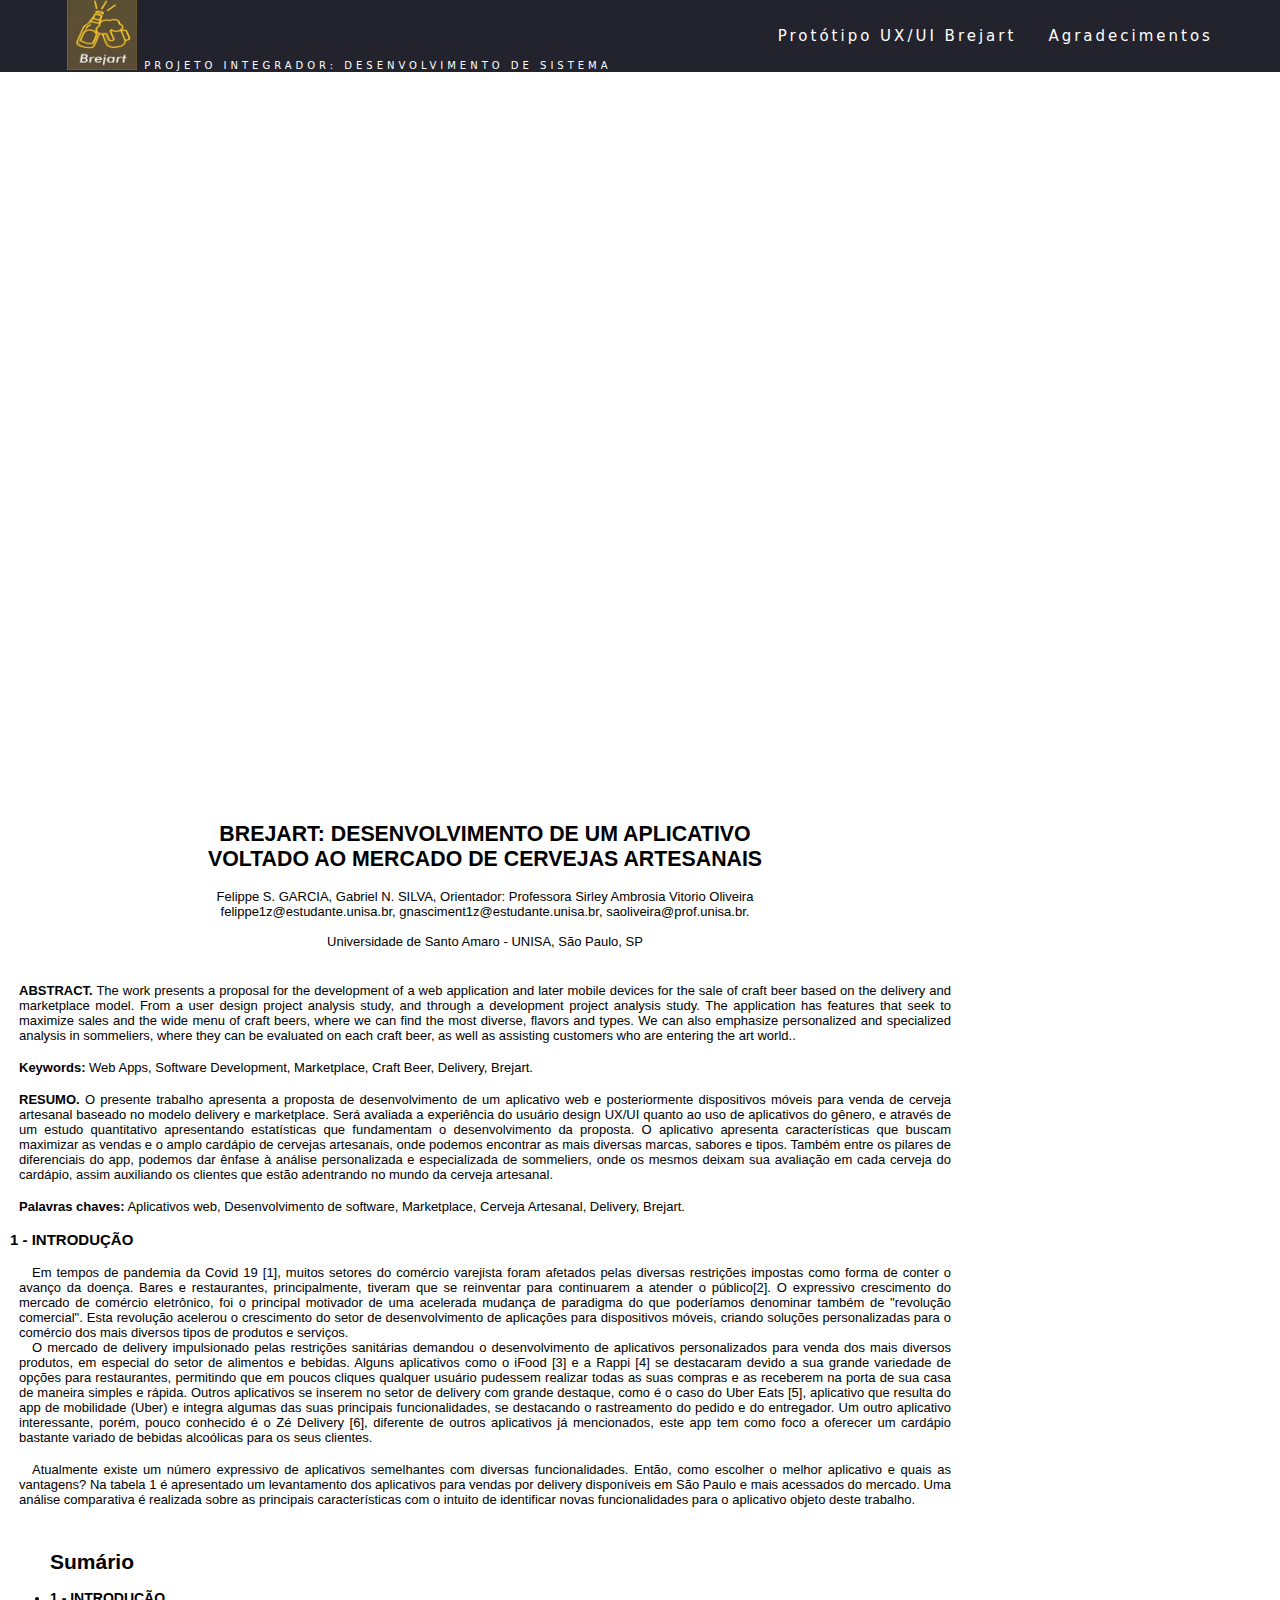
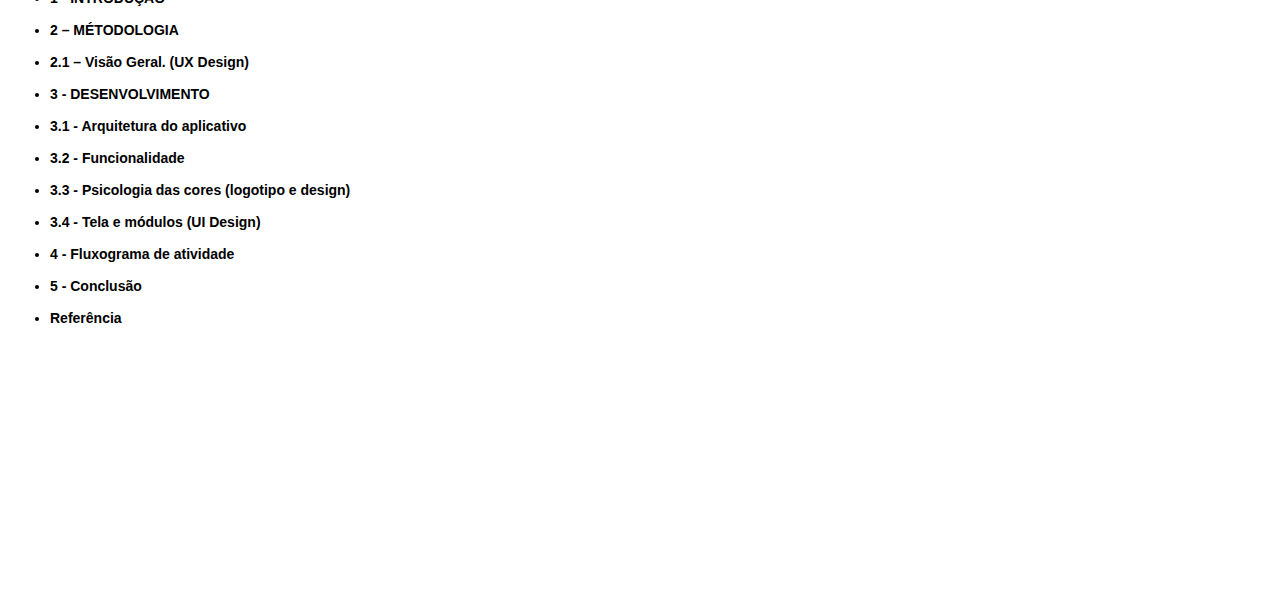
==== commit 5a8b623a: "Update index.html" ====
--- a/index.html
+++ b/index.html
@@ -13,7 +13,7 @@
 <body>
     <header>
         <nav>
-            <a class="logo" href="index.html"><img src="logo.jpg" width="70"><font size="1"> Projeto integrador: Desenvolvimento de Sistema</font></a>
+            <a class="logo" href="index.html"><img src="img/logo.jpg" width="70"><font size="1"> Projeto integrador: Desenvolvimento de Sistema</font></a>
             <div class="mobile-menu">
                 <div class="line1"></div>
                 <div class="line2"></div>
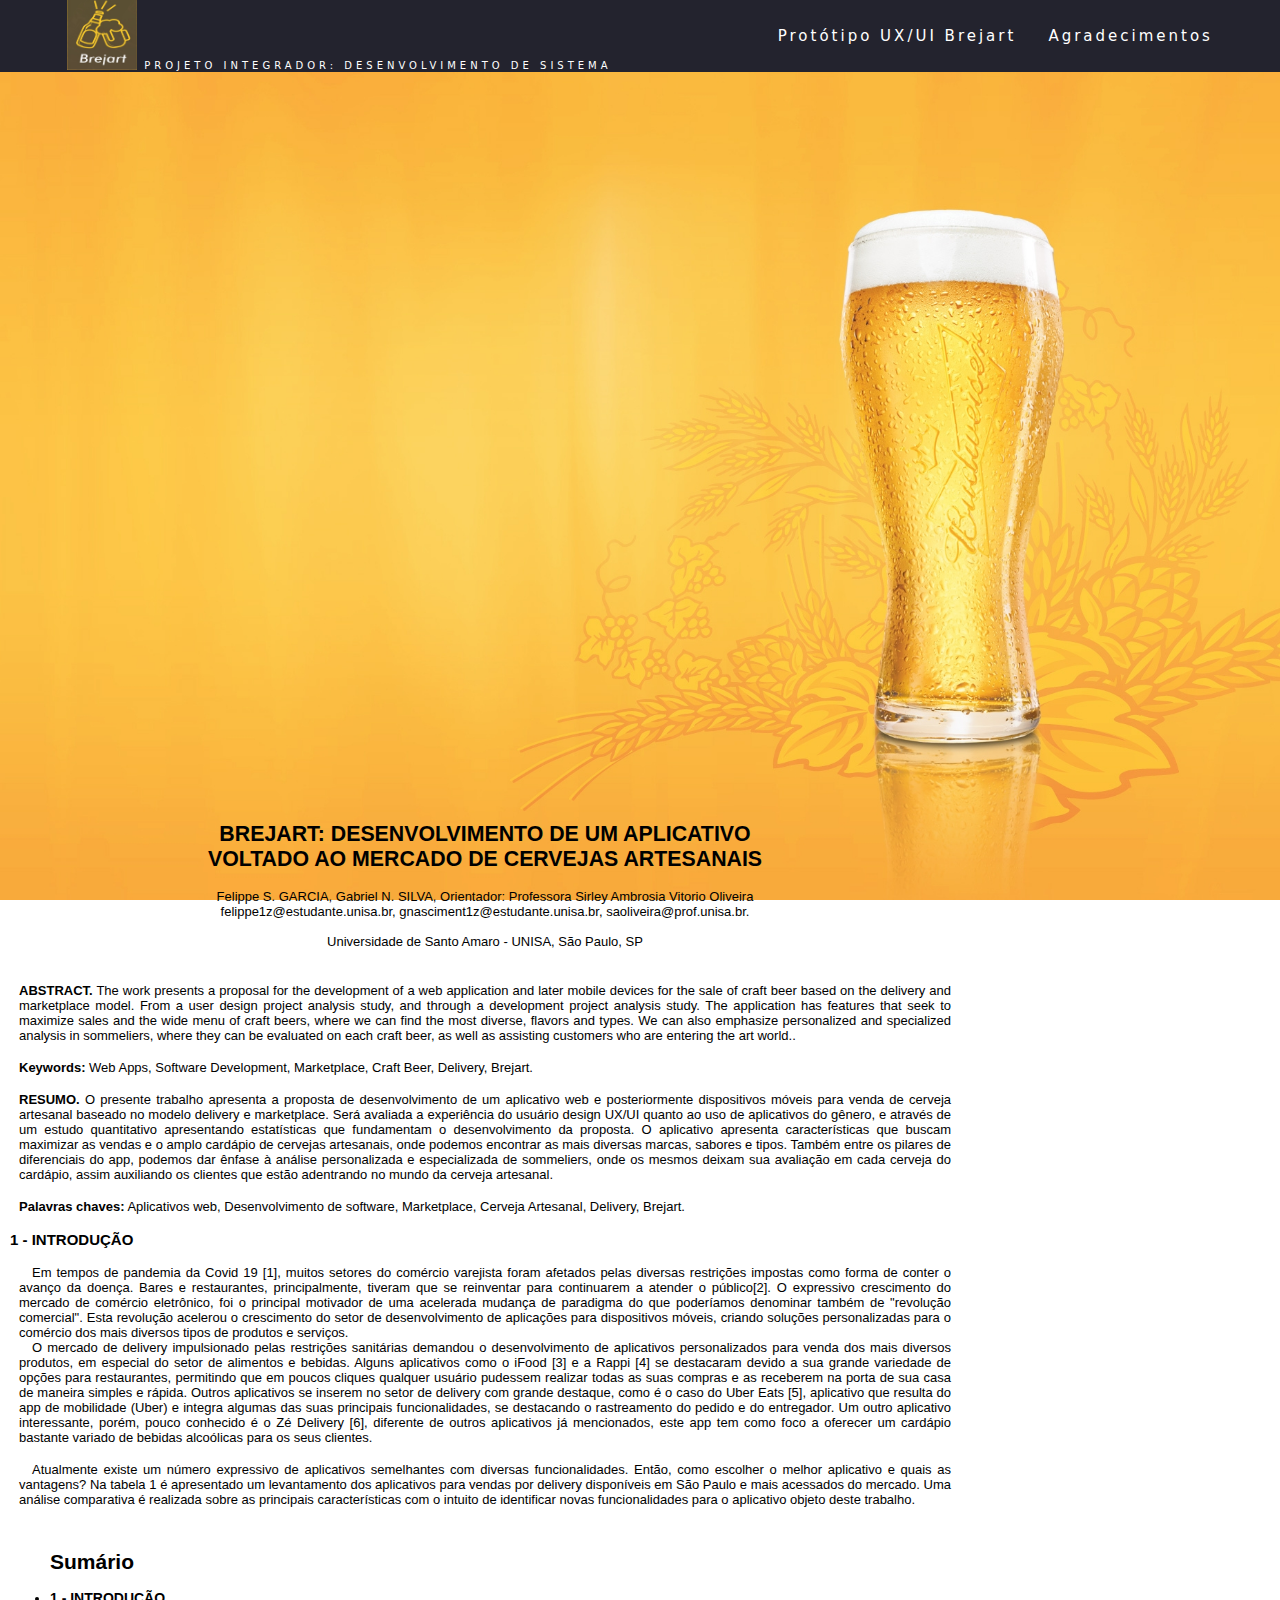
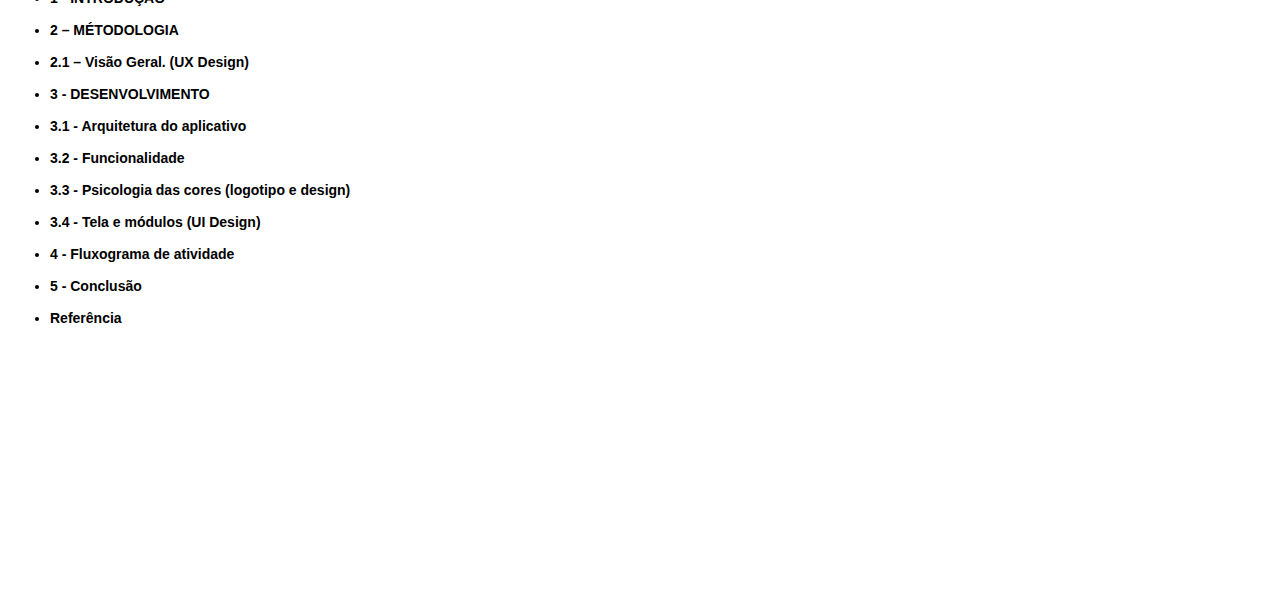
==== commit 0c430c3f: "Update index.html" ====
--- a/index.html
+++ b/index.html
@@ -23,7 +23,7 @@
             <ul class="nav-list">
                
                 <li><a href="https://xd.adobe.com/view/d374252b-7338-45a4-bec7-17d07f8b703a-8627/" target="_blank">Protótipo UX/UI Brejart</a></li>
-                <li><a href="Agradecimento.html">Agradecimentos</a></li>
+                <li><a href="agradecimento.html">Agradecimentos</a></li>
                 
             </ul>
         </nav>
@@ -175,7 +175,7 @@
                         <p>  &emsp;Um segundo objetivo foi identificar as funcionalidades ou principal motivador que mais atrai
                              a atenção dos usuários. Os resultados podem ser observados no gráfico da figura 1.</p><br>                        
                              
-                        <p><center> <img src="figura1.jpg" alt="HTML5 Icon" style=" align:center; width:600px; height:150px;"></center></p>
+                        <p><center> <img src="img/figura1.jpg" alt="HTML5 Icon" style=" align:center; width:600px; height:150px;"></center></p>
                         <p style="margin-left:9px; margin-right:9px; text-align: center; font:13px arial;margin: 0 auto; ">Figura 1: Funções identificadas como as mais relevantes</p><br>
 
                         <p> &emsp;O resultado (figura 1) evidencio, que 50% dos entrevistados justificam suas escolhas por apps que
@@ -188,7 +188,7 @@
                             relacionadas à renda familiar e sua relação com o consumo através de aplicativos
                             de delivery. O resultado é apresentado no gráfico na figura 2.</p><br>
 
-                        <p><center> <img src="figura2.jpg" alt="HTML5 Icon" style=" align:center; width:600px; height:150px;"></center></p>
+                        <p><center> <img src="img/figura2.jpg" alt="HTML5 Icon" style=" align:center; width:600px; height:150px;"></center></p>
                         <p style="margin-left:9px; margin-right:9px; text-align: center; font:13px arial;margin: 0 auto; ">Figura 2: Identificações da renda</p><br>
 
                         <p> &emsp;Como mostrado no gráfico da figura 2, nota-se que 46% dos entrevistados possuem renda
@@ -200,7 +200,7 @@
 
                         <p> No gráfico na figura 3 se inclui uma visão sobre a extensão do mercado de aplicativos de delivery para comida ou bebida.</p><br>
 
-                        <p><center> <img src="figura3.jpg" alt="HTML5 Icon" style=" align:center; width:600px; height:150px;"></center></p>
+                        <p><center> <img src="img/figura3.jpg" alt="HTML5 Icon" style=" align:center; width:600px; height:150px;"></center></p>
                         <p style="margin-left:9px; margin-right:9px; text-align: center; font:13px arial;margin: 0 auto; ">Figura 3: Identificação do público que utiliza app delivery</p><br>
 
                         <p> &emsp;Com resultado, gráfico da figura 3, é possível concluir que os apps de delivery “caíram no 
@@ -224,7 +224,7 @@
                             simplificada da arquitetura do Brejart pode ser observada na figura 4.</p><br><br>
 
 
-                            <p><center> <img src="figura4.jpg" alt="HTML5 Icon" style=" align:center; width:600px; height:150px;"></center></p>
+                            <p><center> <img src="img/figura4.jpg" alt="HTML5 Icon" style=" align:center; width:600px; height:150px;"></center></p>
                             <p style="margin-left:9px; margin-right:9px; text-align: center; font:13px arial;margin: 0 auto; ">Figura 4: Arquitetura</p><br>
 
                         <p> &emsp;A camada de dados (camada 1) é composta por uma estrutura de banco de dados (BD)
@@ -439,13 +439,13 @@
                                 <h4 id="Tela">&emsp;3.4 – Tela principal e módulos de destaque (UI Design)</h4><br>
 
                                 <p style="margin-left:9px; margin-right:9px; text-align: center; font:13px arial;margin: 0 auto; ">Figura 6: Protótipo Mobile </p>
-                                <p><center> <img src="figura6.jpg" alt="HTML5 Icon" style=" align:center; width:600px; height:900px;"></center></p>
+                                <p><center> <img src="img/figura6.jpg" alt="HTML5 Icon" style=" align:center; width:600px; height:900px;"></center></p>
                                 <p style="margin-left:9px; margin-right:9px; text-align: center; font:13px arial;margin: 0 auto; ">Fonte: Autores (2021)</p><br><br><br>
 
                                 <h4 id="Fluxograma">4 – Fluxograma de atividade</h4><br>
 
                                 <p style="margin-left:9px; margin-right:9px; text-align: center; font:13px arial;margin: 0 auto; ">Figura 5: Fluxograma de atividade</p>
-                                <p><center> <img src="figura5.jpg" alt="HTML5 Icon" style=" align:center; width:600px; height:900px;"></center></p>
+                                <p><center> <img src="img/figura5.jpg" alt="HTML5 Icon" style=" align:center; width:600px; height:900px;"></center></p>
                                 <p style="margin-left:9px; margin-right:9px; text-align: center; font:13px arial;margin: 0 auto; ">Fonte: Autores (2021)</p><br>
 
 
--- a/estilo.css
+++ b/estilo.css
@@ -28,7 +28,7 @@
         }
 
         main {
-            background: url(fundo.jpg) no-repeat center center;
+            background: url(img/fundo.jpg) no-repeat center center;
             background-size: cover;
             height: 92vh;
         }
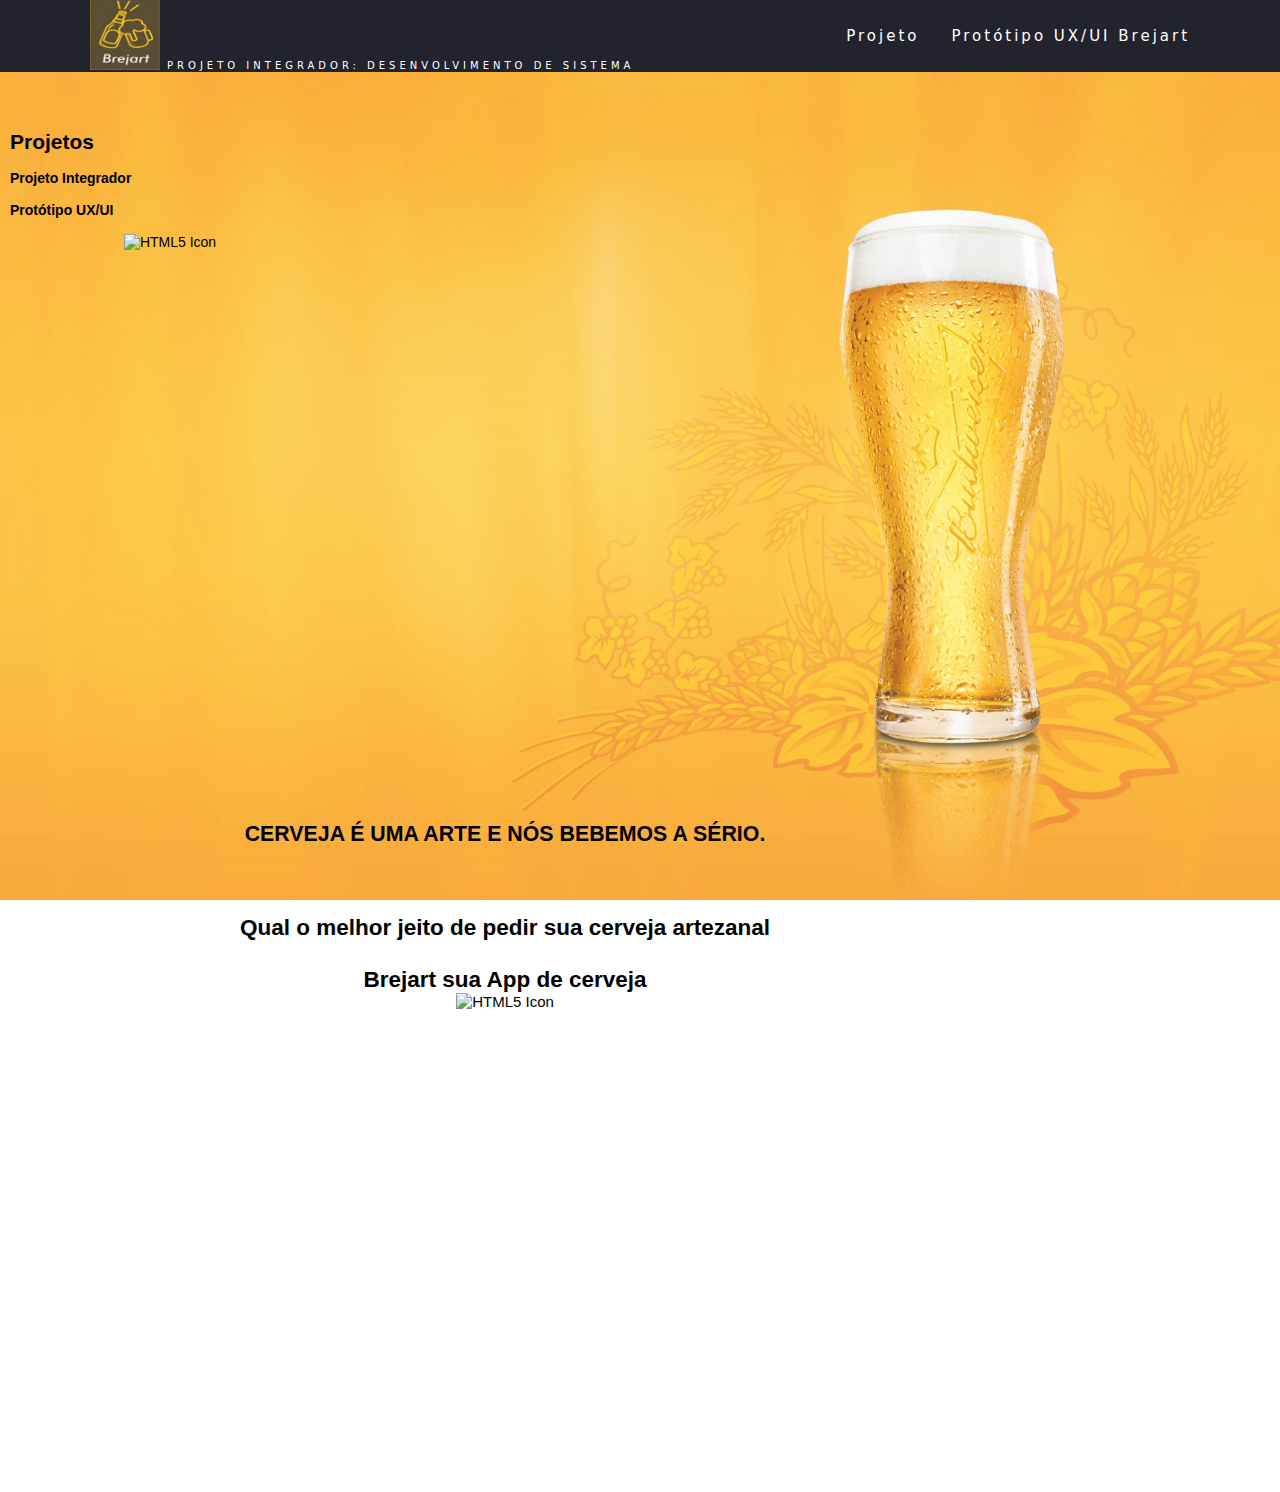
==== commit 9d0087d4: "Update index.html" ====
--- a/index.html
+++ b/index.html
@@ -7,7 +7,8 @@
     <title>Brejart Cerveja é Arte</title>
 
     <link rel="stylesheet"href="estilo.css">
-    <link rel="stylesheet"href="forms.css">
+    
+   
 </head>
 
 <body>
@@ -22,8 +23,8 @@
             </div>
             <ul class="nav-list">
                
+                <li><a href="home.html">Projeto</a></li>
                 <li><a href="https://xd.adobe.com/view/d374252b-7338-45a4-bec7-17d07f8b703a-8627/" target="_blank">Protótipo UX/UI Brejart</a></li>
-                <li><a href="agradecimento.html">Agradecimentos</a></li>
                 
             </ul>
         </nav>
@@ -33,506 +34,45 @@
         <script src="mobile-navbar.js"></script>
 
 <div id="menu">
-   
-       
+
+    <BR><BR><BR>
+           
+        <h2>Projetos</h2> <BR>
+     
+        <li><a href="home.html" style="color:black"><b>Projeto Integrador</b></a></li><BR>
+
+         <li><a href="https://xd.adobe.com/view/d374252b-7338-45a4-bec7-17d07f8b703a-8627/" style="color:black" target="_blank"><b>Protótipo UX/UI</b></a></li><BR>
+
+                 
+            <p><center> <img src="img/artesanal.jpg" alt="HTML5 Icon" style=" align:center; width:300px; height:150px;"></center></p>   
 </div>
 
     <div id="principal">
-        
-       <div id="rolavel"  >
-
-        
-        <h1>BREJART: DESENVOLVIMENTO DE UM APLICATIVO<BR> VOLTADO AO MERCADO DE CERVEJAS ARTESANAIS</h1><BR>
-
-                        <p style="margin-left:9px; margin-right:9px; text-align: center">
-                            Felippe S. GARCIA, Gabriel N. SILVA, Orientador: Professora Sirley Ambrosia Vitorio Oliveira<br>
-                            felippe1z@estudante.unisa.br, gnasciment1z@estudante.unisa.br, saoliveira@prof.unisa.br.<BR><BR>
-            
-                       Universidade de Santo Amaro - UNISA, São Paulo, SP</p><BR><BR>
-                        
-                        
-                        
-                      
-                     <p>
-                        <b>ABSTRACT.</b> The work presents a proposal for the development of a web application and
-                        later mobile devices for the sale of craft beer based on the delivery and marketplace model.
-                        From a user design project analysis study, and through a development project analysis study. 
-                        The application has features that seek to maximize sales and the wide menu of craft beers,
-                        where we can find the most diverse, flavors and types. We can also emphasize personalized
-                        and specialized analysis in sommeliers, where they can be evaluated on each craft beer, as
-                        well as assisting customers who are entering the art world..</p><br>
-                     
-                    <p>
-                        <b>Keywords:</b> Web Apps, Software Development, Marketplace, Craft Beer, Delivery, Brejart.</p><br>
-
-                    <p>
-                       <b>RESUMO.</b> O presente trabalho apresenta a proposta de desenvolvimento de um aplicativo
-                       web e posteriormente dispositivos móveis para venda de cerveja artesanal baseado no modelo
-                       delivery e marketplace. Será avaliada a experiência do usuário design UX/UI quanto ao uso
-                       de aplicativos do gênero, e através de um estudo quantitativo apresentando estatísticas que
-                       fundamentam o desenvolvimento da proposta. O aplicativo apresenta características que buscam
-                       maximizar as vendas e o amplo cardápio de cervejas artesanais, onde podemos encontrar as mais
-                       diversas marcas, sabores e tipos. Também entre os pilares de diferenciais do app, podemos dar
-                       ênfase à análise personalizada e especializada de sommeliers, onde os mesmos deixam sua
-                       avaliação em cada cerveja do cardápio, assim auxiliando os clientes que estão adentrando no
-                       mundo da cerveja artesanal. </p> <br>
-
-                    <p >
-                       <b>Palavras chaves:</b> Aplicativos web, Desenvolvimento de software, Marketplace, Cerveja Artesanal, Delivery, Brejart.</p>
-<BR>
 
 
 
+        
+        
+        <h1>CERVEJA É UMA ARTE E NÓS BEBEMOS A SÉRIO.</h1><BR><BR><BR><BR>
 
-                        <h4 id="introducao">1 - INTRODUÇÃO</h4><br>
+            <p><center><h2>Qual o melhor jeito de pedir sua cerveja artezanal <BR><BR> Brejart sua App de cerveja </h2></center></p>
 
-                        <p>
-                            &emsp;Em tempos de pandemia da Covid 19 [1], muitos setores do comércio varejista foram afetados
-                            pelas diversas restrições impostas como forma de conter o avanço da doença. Bares e restaurantes,
-                            principalmente, tiveram que se reinventar para continuarem a atender o público[2]. O expressivo
-                            crescimento do mercado de comércio eletrônico, foi o principal motivador de uma acelerada mudança
-                            de paradigma do que poderíamos denominar também de "revolução comercial". Esta revolução acelerou
-                            o crescimento do setor de desenvolvimento de aplicações para dispositivos móveis, criando soluções
-                            personalizadas para o comércio dos mais diversos tipos de produtos e serviços.<br>
-                            &emsp;O mercado de delivery impulsionado pelas restrições sanitárias demandou o desenvolvimento de
-                            aplicativos personalizados para venda dos mais diversos produtos, em especial do setor de alimentos
-                            e bebidas. Alguns aplicativos como o iFood [3] e a Rappi [4] se destacaram devido a sua grande
-                            variedade de opções para restaurantes,  permitindo que em poucos cliques qualquer usuário pudessem
-                            realizar todas as suas compras e as receberem na porta de sua casa de maneira simples e rápida.
-                            Outros aplicativos se inserem no setor de delivery com grande destaque, como é o caso do
-                            Uber Eats [5], aplicativo que resulta do app de mobilidade (Uber) e integra algumas das suas
-                            principais funcionalidades, se destacando o rastreamento do pedido e do entregador.  Um outro
-                            aplicativo interessante, porém, pouco conhecido é o Zé Delivery [6], diferente de outros aplicativos
-                            já mencionados, este app tem como foco a oferecer um cardápio bastante variado de bebidas alcoólicas
-                            para os seus clientes.</p><br>
-
-                           <p> &emsp;Atualmente existe um número expressivo de aplicativos semelhantes com diversas funcionalidades.
-                               Então, como escolher o melhor aplicativo e quais as vantagens? Na tabela 1 é apresentado um
-                               levantamento dos aplicativos para vendas por delivery disponíveis em São Paulo e mais acessados do
-                               mercado. Uma análise comparativa é realizada sobre as principais características com o intuito de
-                               identificar novas funcionalidades para o aplicativo objeto deste trabalho.
-                            </p><br><br>
-
-
-
-
-                        <table border="1px"  cellspacing="2"  style="margin-left:9px; margin-right:9px; text-align: center; font:13px arial;margin: 0 auto; ">
-
-                            <caption> Tabela 1: Aplicativos mais acessados e funcionalidades</caption>
-
-                            <tr > 
-                                <th> Apps/Funções</th> <th> Entregas </th> <th> Rastreio tempo real </th>  <th> Web </th> <th> Artesanal </th> <th> CX Analysis </th> <th> Cadastro </th><th> Local Físico </th><th> Pgtos </th><th> Cupons </th><th> Cliente Fiel</th>
-                            </tr>
-
-                            <tr > 
-                                <th > Brejart </th> <td> &#10004 </td> <td> &#10004 </td> <td> &#10004 </td> <td> &#10004 </td> <td> &#10004 </td> <td> &#10004 </td> <td> &#10005 </td> <td> &#10004 </td><td> &#10004 </td><td> &#10004 </td>
-                            </tr>
-                            
-                            <tr > 
-                                <th> Uber Eats </th> <td> &#10004 </td> <td> &#10005</td> <td> &#10004</td> <td> &#10005</td> <td> &#10004 </td> <td> &#10004 </td> <td> &#10004 </td> <td> &#10005 </td><td> &#10004 </td><td> &#10005 </td>
-                            </tr>
-                            
-                            <tr >
-                                 <th> Ifood </th> <td> &#10004 </td> <td> &#10005 </td> <td> &#10004</td> <td> &#10005</td> <td> &#10004</td> <td> &#10004</td> <td> &#10004</td> <td> &#10004</td><td> &#10004</td><td> &#10004</td>                     
-                            </tr>
-
-                            <tr >
-                                <th> Rappi </th> <td> &#10004 </td> <td> &#10005 </td> <td> &#10004</td> <td> &#10005</td> <td> &#10005</td> <td> &#10004</td> <td> &#10004</td> <td> &#10004</td><td> &#10004</td><td> &#10005</td>                     
-                           </tr>
-
-                           <tr >
-                            <th> Zé Delivery </th> <td> &#10004 </td> <td> &#10004 </td> <td> &#10004</td> <td> &#10005</td> <td> &#10004</td> <td> &#10004</td> <td> &#10004</td> <td> &#10004</td> <td> &#10004</td><td> &#10005</td>                    
-                           </tr>
-                           <tr >
-                            <th> Saideira Brasil </th> <td> &#10004 </td> <td> &#10005 </td> <td> &#10004</td> <td> &#10005</td> <td> &#10005</td> <td> &#10004</td> <td> &#10005</td> <td> &#10004</td> <td> &#10005</td><td> &#10005</td>                    
-                           </tr>                        
-                           <CAPTION align="bottom">Fonte: Autores (2021)</CAPTION>
-                        </table><br><br>
-
-                        <p> &emsp;O presente trabalho apresenta a proposta de desenvolvimento do aplicativo Brejart, voltado
-                            para o mercado de cervejas artesanais através do serviço de delivery. O Novo modelo de aplicação
-                            se destaca dos existentes no mercado, pela sua facilidade de uso, opções intuitivas e funções de
-                            rastreamento de pedidos e históricos de compra, possibilidade de incluir catálogos com uma maior
-                            variedade de rótulos em relação aos aplicativos concorrentes, visto que é exclusivo para cervejas
-                            artesanais, além de contar com a avaliação e sugestões dos sommeliers para cada consumo. Assim
-                            atendendo um mercado específico e com ampla oportunidade de negócio..</p><br><br>
-
-                        <h4 id="metodologia">2 – MÉTODOLOGIA</h4><br><br>
-                        <h4 id="visao">&emsp;2.1 – Visão Geral do Brejart - Análises de Funcionalidades. (UX Design)</h4><br>
-
-                        <p> &emsp;No processo de identificação da viabilidade do aplicativo Brejart foi realizada uma pesquisa
-                            objetiva com os possíveis usuários do aplicativo, com o intuito de facilitar a identificação das
-                            possíveis necessidades e atrativos para os clientes desse mercado, para que assim, a Brejart
-                            conseguisse cumprir seu principal objetivo, trazer uma solução simples e rápida para aqueles que,
-                            como nós, são apaixonados por cervejas artesanais. Na elaboração da pesquisa se utilizou a plataforma
-                            Microsoft forms como ferramenta para a criação de formulários e para a divulgação utilizamos diversos
-                            meios digitais como grupos de WhatsApp, Facebook etc., a pesquisa ficou disponível de 26/03/2021 até
-                            21/04/2021 e foram entrevistadas 156 pessoas.<br>
-                            &emsp;Como resultado da pesquisa foi possível identificar uma grande ascensão do delivery, já que
-                            78% dos entrevistados optam por um aplicativo de entrega, tanto de alimentos como de bebidas,
-                            ao invés das compras convencionais.</p><br><br>
-
-                        <p>  &emsp;Um segundo objetivo foi identificar as funcionalidades ou principal motivador que mais atrai
-                             a atenção dos usuários. Os resultados podem ser observados no gráfico da figura 1.</p><br>                        
-                             
-                        <p><center> <img src="img/figura1.jpg" alt="HTML5 Icon" style=" align:center; width:600px; height:150px;"></center></p>
-                        <p style="margin-left:9px; margin-right:9px; text-align: center; font:13px arial;margin: 0 auto; ">Figura 1: Funções identificadas como as mais relevantes</p><br>
-
-                        <p> &emsp;O resultado (figura 1) evidencio, que 50% dos entrevistados justificam suas escolhas por apps que
-                            oferecem Promoções, 18% cardápios com preços mais atrativos e menor tempo de entrega. </p><br><br><br>
-
-
+            <p><center> <img src="img_pro/2.png" alt="HTML5 Icon" style=" align:center; width:150px; height:350px;"></center></p> 
+        
                         
-                        <p> &emsp;Variáveis econômicas podem ser por muitas vezes fatores determinantes no acesso a
-                            ferramentas e aplicativos mobile, sendo assim foram incluídas algumas questões
-                            relacionadas à renda familiar e sua relação com o consumo através de aplicativos
-                            de delivery. O resultado é apresentado no gráfico na figura 2.</p><br>
-
-                        <p><center> <img src="img/figura2.jpg" alt="HTML5 Icon" style=" align:center; width:600px; height:150px;"></center></p>
-                        <p style="margin-left:9px; margin-right:9px; text-align: center; font:13px arial;margin: 0 auto; ">Figura 2: Identificações da renda</p><br>
-
-                        <p> &emsp;Como mostrado no gráfico da figura 2, nota-se que 46% dos entrevistados possuem renda
-                            familiar de até 3 salários-mínimos, e são considerados com classe média baixa. Considerando o 
-                            total dos entrevistados apenas 38% podem-se considerar de classe média. O que pode
-                            comprometer o consumo de cervejas artesanais, dependendo de quanto do orçamento for comprometido.</p><br><br><br>
-
-                            
-
-                        <p> No gráfico na figura 3 se inclui uma visão sobre a extensão do mercado de aplicativos de delivery para comida ou bebida.</p><br>
-
-                        <p><center> <img src="img/figura3.jpg" alt="HTML5 Icon" style=" align:center; width:600px; height:150px;"></center></p>
-                        <p style="margin-left:9px; margin-right:9px; text-align: center; font:13px arial;margin: 0 auto; ">Figura 3: Identificação do público que utiliza app delivery</p><br>
-
-                        <p> &emsp;Com resultado, gráfico da figura 3, é possível concluir que os apps de delivery “caíram no 
-                            colo” dos consumidores devido a sua praticidade e conforto na hora de pedir um alimento ou uma
-                            bebida, assim trazendo mais conforto ao usuário, mesmo com o advento da pandemia do Covid-19.</p><br><br><br>
-
-                        <p> &emsp;Finalmente, os resultados apresentados nos gráficos acima é possível concluir que o mercado
-                            de cervejas artesanais é um nicho específico, onde o público alvo e possivelmente novos clientes,
-                            devem ser atraídos e fidelizados por estratégias de marketing digital mais eficazes, como 
-                            promoções,  cupons de descontos, frete grátis, novidades no mercado cervejeiro, opinião de
-                            influenciadores digitais e especialistas no assunto, personalização de entregadores e veículos (o
-                            que gera maior confiança e desperta o interesse), apresentações e propagandas em mídias sociais
-                            diversas como instagram, facebook, twitter, etc. e acima de tudo, conhecer melhor as necessidades
-                            de cada cliente, para que a experiência se torne algo único. </p><br><br>
-
-                            <h4 id="desenvolvimento">3 – DESENVOLVIMENTO</h4><br><br>
-                            <h4 id="arquitetura">&emsp;3.1 – Arquitetura do aplicativo Brejart</h4><br>
-
-                        <p> &emsp;O aplicativo Brejart é projetado na sua primeira versão para trabalhar em dispositivos com o
-                            Sistema Operacional Windows e IOS, com uma ferramenta web para fins de administração. Uma versão
-                            simplificada da arquitetura do Brejart pode ser observada na figura 4.</p><br><br>
-
-
-                            <p><center> <img src="img/figura4.jpg" alt="HTML5 Icon" style=" align:center; width:600px; height:150px;"></center></p>
-                            <p style="margin-left:9px; margin-right:9px; text-align: center; font:13px arial;margin: 0 auto; ">Figura 4: Arquitetura</p><br>
-
-                        <p> &emsp;A camada de dados (camada 1) é composta por uma estrutura de banco de dados (BD)
-                            relacional SQLite, a escolha se deve a um melhor desempenho deste tipo de BD em aplicações
-                            para dispositivos móveis. A (camada 2) da aplicação é dividida em três módulos; o primeiro
-                            de localização, que é projetado utilizando a API do Google para satisfazer as demandas do
-                            aplicativo. Futuramente pretendemos incorporar a Rest API, que facilitará a comunicação
-                            entre uma aplicação Back-end e Front-end, sendo essencial para o desenvolvimento de 
-                            aplicações multiplataformas. E no terceiro a ferramenta de inteligência artificial, para
-                            automação de ações na plataforma, realizando levantamento dos tipos de serviço mais
-                            solicitados, gráficos e classificações de análises contínuas da plataforma. E na (camada 3)
-                            de interface do usuário foi utilizado a linguagem de marcação HTML, linguagem de estilo CSS
-                            e a linguagem de programação Javascript devido suas soluções para os mais variados tipos de
-                            problemas, sejam eles web ou mobile. Além disso, é uma ferramenta multiplataforma independente,
-                            que pode ser aplicada aos sistemas operacionais Windows, macOS e Linux. Esta camada contém 5
-                            módulos, são eles: Cadastro, Vendas, Pagamento, Catálogos e Rastreamento.  </p><br><br>
-
-                            <h4 id="Funcionalidade">&emsp;3.2 – Funcionalidade do Brejart</h4><br>
-                            
-
-                        <p> O Brejart é um aplicativo web voltado a serviços de delivery de cerveja artesanais, projetado para
-                            operar, na sua primeira versão, em dispositivos com o sistema operacional Windows e IOS. A primeira
-                            versão a ser disponibilizada,  apresenta a função de “dicas e sugestões de Sommeliers” especialistas
-                            em cervejas artesanais, o que permite ao usuário melhorar a sua escolha de produto, outra funcionalidade
-                            é a de rastreamento de pedidos e entregas em tempo real. 
-                            O Brejart é dividido em 5 módulos funcionais, descritos a seguir:
-                              </p><br><br>
-
-
-
-                            <table border="1px"  cellspacing="2"  style="margin-left:9px; margin-right:9px; text-align: center; font:13px arial;margin: 0 auto; ">
-
-                            <caption><b>Tabela 2: Módulo de Cadastro</b> </caption>
-
-                            <tr > 
-                                <th> Códigos referência</th> <th> Cadastro de Clientes  </th>
-                            </tr>
-
-                            <tr > 
-                                <th > RF0001 </th> <td> 1 </td> 
-                            </tr>
-                            <tr > 
-                                <th > RF0002 </th> <td> 2 </td> 
-                            </tr>
-                            <tr > 
-                                <th > RF0003 </th> <td> 3 </td> 
-                            </tr>
-                            <tr > 
-                                <th > RF0004 </th> <td> 4 </td> 
-                            </tr>
-                            <tr > 
-                                <th > RF0005 </th> <td> 5 </td> 
-                            </tr>
-
-                            <tr > 
-                                <th> Códigos referência</th> <th> Cadastro de Lojas    </th>
-                            </tr>
-                            <tr > 
-                                <th > RF0006 </th> <td> 6 </td> 
-                            </tr>
-                            <tr > 
-                                <th > RF0007 </th> <td> 7 </td> 
-                            </tr>
-                            <tr > 
-                                <th > RF0008 </th> <td> 8 </td> 
-                            </tr>
-                            <tr > 
-                                <th > RF0009 </th> <td> 9 </td> 
-                            </tr>
-                            <tr > 
-                                <th > RF0010 </th> <td> 10 </td> 
-                            </tr>
-                            <tr > 
-                                <th > RF0011 </th> <td> 11 </td> 
-                            </tr>
-                            <tr > 
-                                <th > RF0012 </th> <td> 12 </td> 
-                            </tr>
-                            <tr > 
-                                <th> Códigos referência</th> <th> Cadastro de Produtos</th>
-                            </tr>
-                            <tr > 
-                                <th > RF0013 </th> <td> 13 </td> 
-                            </tr>
-                            <tr > 
-                                <th > RF0014 </th> <td> 14 </td> 
-                            </tr>
-                            <tr > 
-                                <th > RF0015 </th> <td> 15 </td> 
-                            </tr>
-                            <tr > 
-                                <th > RF0016 </th> <td> 16 </td> 
-                            </tr>
-                            </table><br>
-
-                            <p> Na tabela 2 encontra-se os módulos de cadastro do sistema que envolvem: cadastro dos clientes,
-                                lojas e produtos. Em todos eles pode se incluir, editar ou atualizar e remover clientes, lojas e
-                                produtos. No campo Loja será possível o cadastro dos usuários da própria. </p><br><br><br>
-
-                                <table border="1px"  cellspacing="2"  style="margin-left:9px; margin-right:9px; text-align: center; font:13px arial;margin: 0 auto; ">
-
-                                    <caption><b>Tabela 3: Módulo de Vendas</b> </caption>
-        
-                                    <tr > 
-                                        <th> Códigos referência</th> <th> Loja   </th>
-                                    </tr>
-        
-                                    <tr > 
-                                        <th > RF0017 </th> <td> 17 </td> 
-                                    </tr>
-                                    <tr > 
-                                        <th > RF0018 </th> <td> 18 </td> 
-                                    </tr>
-                                    <tr > 
-                                        <th > RF0019 </th> <td> 19 </td> 
-                                    </tr>
-                                    <tr > 
-                                        <th > RF0020 </th> <td> 20 </td> 
-                                    </tr>
-                                    <tr > 
-                                        <th > RF0021 </th> <td> 21 </td> 
-                                    </tr>
-                                </table><br>
-
-                                <p>Na tabela 3 encontra o módulo de vendas onde as lojas gerenciam o recebimento, aceite, edição, confirmação de pagamentos e envio dos pedidos. </p><br><br><br>
-
-                                <table border="1px"  cellspacing="2"  style="margin-left:9px; margin-right:9px; text-align: center; font:13px arial;margin: 0 auto; ">
-
-                                    <caption><b>Tabela 4: Módulo de Pagamento</b></caption>
-        
-                                    <tr > 
-                                        <th> Códigos referência</th> <th>Pagamento</th>
-                                    </tr>
-        
-                                    <tr > 
-                                        <th > RF0022 </th> <td> 22 </td> 
-                                    </tr>
-                                    <tr > 
-                                        <th > RF0023 </th> <td> 23 </td> 
-                                    </tr>
-                                    <tr > 
-                                        <th > RF0024 </th> <td> 24 </td> 
-                                    </tr>
-                                   
-                                </table><br>
-
-                                <p>Na tabela 4 temos o módulo de pagamento, onde o cliente escolhe a forma de pagamento disponibilizado e gera a nota fiscal. </p><br><br><br>
-
-                                <table border="1px"  cellspacing="2"  style="margin-left:9px; margin-right:9px; text-align: center; font:13px arial;margin: 0 auto; ">
-
-                                    <caption><b>Tabela 5: módulo de Catálogos</b></caption>
-        
-                                    <tr > 
-                                        <th> Códigos referência</th> <th>Catálogos </th>
-                                    </tr>
-        
-                                    <tr > 
-                                        <th > RF0025 </th> <td> 25 </td> 
-                                    </tr>
-                                    <tr > 
-                                        <th > RF0026 </th> <td> 26 </td> 
-                                    </tr>
-                                    <tr > 
-                                        <th > RF0027 </th> <td> 27 </td> 
-                                    </tr>
-                                    <tr > 
-                                        <th > RF0028 </th> <td> 28 </td> 
-                                    </tr>
-                                </table><br>
-
-                                <p>Na tabela 5 temos o módulo dos catálogos das lojas, onde será possível incluir, atualizar e filtrar os produtos. </p><br><br><br>
-
-                                <table border="1px"  cellspacing="2"  style="margin-left:9px; margin-right:9px; text-align: center; font:13px arial;margin: 0 auto; ">
-
-                                    <caption><b>Tabela 6: Módulo de Rastreamento</b></caption>
-        
-                                    <tr > 
-                                        <th> Códigos referência</th> <th>Geolocalização  </th>
-                                    </tr>
-        
-                                    <tr > 
-                                        <th > RF0029 </th> <td> 29 </td> 
-                                    </tr>
-                                    <tr > 
-                                        <th > RF0030 </th> <td> 30 </td> 
-                                    </tr>
-                                    <tr > 
-                                        <th > RF0031 </th> <td> 31 </td> 
-                                    </tr>
-                                </table><br>
-
-                                <p>Na tabela 6 encontramos o módulo de rastreio, onde é possível localizar o pedido e monitorar o entregador. </p><br><br>
-
-                                <h4 id="cores">&emsp;3.3 – Psicologia das cores (logotipo e design)</h4><br>
-
-                                <p>&emsp;A psicologia das cores, um conceito importante para o designer, é um estudo que foca na interação
-                                    das tonalidades com o destinatário, ou seja, entender como uma determinada cor pode afetar a
-                                    percepção de uma pessoa sobre um produto ou serviço. (Simões, 2018) [7].<br><br>
-                                    A Brejart leva em seu logo o símbolo de um brinde entre uma garrafa long-neck e um copo de cerveja,
-                                    representando o ato mais simplório de um momento feliz, o brinde. A Brejart, assim como todos os
-                                    seus consumidores têm uma paixão em comum: cerveja, seja lá se sua preferência for beber na garrafa,
-                                    no copo ou na lata.<br> <br>
-                                    No logo do app pode-se destacar suas duas principais cores, o laranja e o amarelo, cores quentes que
-                                    representam o calor de um bom momento apreciando uma cerveja artesanal de qualidade, com preço justo
-                                    e entrega rápida. <br><br>
-                                    E segundo Mayumi (2019) [8] o laranja em sua essência representa motivação, calor, diversão, alimento,
-                                    conforto e liberdade. é a cor da positividade e desejo em degustar cerveja artesanal de todos os tipos,
-                                    já o amarelo representa o otimismo, a alegria e a amizade, mas principalmente a alegria de compartilhar
-                                    bons momentos com segurança, seja entre amigos, família ou parceiros.</p><br><br>                                
-
-
-                                <h4 id="Tela">&emsp;3.4 – Tela principal e módulos de destaque (UI Design)</h4><br>
-
-                                <p style="margin-left:9px; margin-right:9px; text-align: center; font:13px arial;margin: 0 auto; ">Figura 6: Protótipo Mobile </p>
-                                <p><center> <img src="img/figura6.jpg" alt="HTML5 Icon" style=" align:center; width:600px; height:900px;"></center></p>
-                                <p style="margin-left:9px; margin-right:9px; text-align: center; font:13px arial;margin: 0 auto; ">Fonte: Autores (2021)</p><br><br><br>
-
-                                <h4 id="Fluxograma">4 – Fluxograma de atividade</h4><br>
-
-                                <p style="margin-left:9px; margin-right:9px; text-align: center; font:13px arial;margin: 0 auto; ">Figura 5: Fluxograma de atividade</p>
-                                <p><center> <img src="img/figura5.jpg" alt="HTML5 Icon" style=" align:center; width:600px; height:900px;"></center></p>
-                                <p style="margin-left:9px; margin-right:9px; text-align: center; font:13px arial;margin: 0 auto; ">Fonte: Autores (2021)</p><br>
-
-
-                                <h4 id="Conclusão">5 – Conclusão</h4><br>
-
-                                <p> Concluímos nesse projeto, que a pesquisa direta ao público é um fator
-                                    determinante para a aceitação do aplicativo. Para tal, apontamos a importância
-                                    do design UX/UI, quanto mais a interface for ágil e amigável melhor. Afinal ter a
-                                    visão do usuário, que é quem irá usar o aplicativo é fundamental para todo o 
-                                    processo de desenvolvimento.<br>
-                                    Podemos avaliar essa resposta com a prototipagem do aplicativo de delivery da
-                                    Brejart. Onde foram registradas a distribuição e interatividade de cada tela, suas
-                                    funções e descrição, além da psicologia das cores aplicadas no logo da empresa
-                                    e dentro do app. Incluindo a logística para o delivery, usando os recursos mais
-                                    modernos de geolocalização disponíveis, o que agregará um diferencial maior
-                                    para os usuários do app. <br>
-                                    Todas as pesquisas realizadas para a fundamentação teórica envolvida no
-                                    projeto, abriram portas para novas linhas de desenvolvimento tecnológico, além
-                                    do conhecimento agregado para os autores desse trabalho. Todos os dados
-                                    apresentados também servirão de base para outros alunos, pesquisadores e
-                                    quem sabe futuros empreendedores dentro e fora da universidade. As
-                                    possibilidades são inúmeras. <br>
-                                    Com base nos resultados apresentados nesse projeto e tendo em vista os
-                                    desafios do cenário comercial atual no Brasil, a criação e desenvolvimento do
-                                    app Brejart é possível. O que valida o objetivo proposto. Porém, o mesmo ainda
-                                    carece de mais pesquisas entre o público-alvo, de forma que a experiência e
-                                    integração do usuário possam ser maximizadas. A viabilidade do aplicativo vai
-                                    depender disso. Ou seja, antes de investir tempo e recursos financeiros na
-                                    criação do app é necessário avaliar a necessidade e adesão do consumidor.
-                                    </p><br><br><br>
-
-                                    <h4 id="referencia">Referência</h4><br>
-
-                                    <p>[1] CERVEJA, G. D. Qual o impacto do coronavírus no mercado cervejeiro? 14 marcas analisam. Disponível em: https://guiadacervejabr.com/impacto-crise-covid19-cervejarias. Acesso em: 19 Abril 2021.<br><br>
-
-                                    [2] FREITAS, C. F. Os canais de distribuição do mercado de cerveja estão sendo reconfigurados. Disponível em: https://catalisi.com.br/canais-de-distribuicao-do-mercado-de-cerveja-estao-sendo-reconfigurados. Acesso em: 19 Abril 2021.<br><br>
-
-                                    [3] IBND, RH, Ifood. Disponível em: https://www.ibnd.com.br/blog/conheca-a-historia-do-ifood-maior-especialista-em-food-tech-do-brasil.html/.  Acessado em: 13 de Setembro de 2021.<br><br>
-
-                                    [4] Drsk, SM. Rappi. Disponível em: https://neofeed.com.br/blog/home/o-chamado-de-sebastian-mejia-fundador-da-rappi-para-os-empreendedores-da-al/. Acessado em: 10 de Setembro de 2021.<br><br>
-
-                                    [5] GUSTAVO, Luiz, LGP, Uber Eats. Disponível em : https://www.meioemensagem.com.br/home/marketing/2020/09/25/uber-eats-como-construir-uma-marca-derivada.html/ Acessado em: 13 de Setembro de 2021.<br><br>
-
-                                    [6] Machine, LM. Zé Delivery. Disponível em: https://machine.global/zedelivery/. Acessado em: 10 de Setembro de 2021.</p><br><br> 
-                                    
-                                    [7] SIMÕES, Leticia. Psicologia das cores: veja como isso é essencial para o sucesso do designer. Disponível em: https://www.alura.com.br/artigos/psicologia-das-cores-veja-como-isso-e-essencial-para-o-sucesso-do-designer/. Acessado em: 12 de abril de 2022.<br><br>
-
-                                    [8] MAYUMI, Fernanda. Psicologia das Cores: a Influência e Impacto de cada Cor na sua Marca. Disponível em: https://www.des1gnon.com/2019/04/psicologia-das-cores/. Acessado em: 12 de abril de 2022.</p>
-                        </div> 
-    </div>         
+                                 
  </div>
 
-
+<!--
     <div id="lado">
 
-        <BR><BR><BR>
-           
-           <h2>Sumário</h2> <BR>
-        
-    
-            <li><a href="#introducao" style="color:black"><b>1 - INTRODUÇÃO</b></a></li><BR>
-            
-            <li><a href="#metodologia" style="color:black"><b>2 – MÉTODOLOGIA</b></a></li><BR>
-                
-            <li><a href="#visao" style="color:black"><b>2.1 – Visão Geral. (UX Design)</b></a></li><BR>
-
-            <li><a href="#desenvolvimento" style="color:black"><b>3 - DESENVOLVIMENTO</b></a></li><BR>
-            
-            <li><a href="#arquitetura" style="color:black"><b>3.1 - Arquitetura do aplicativo</b></a></li><BR>
-            
-            <li><a href="#Funcionalidade"style="color:black"><b>3.2 - Funcionalidade</b></a></li><BR>
-
-            <li><a href="#cores"style="color:black"><b>3.3 - Psicologia das cores (logotipo e design)</b></a></li><BR>
-
-            <li><a href="#Tela"style="color:black"><b>3.4 - Tela e módulos (UI Design)</b></a></li><BR>
-    
-            <li><a href="#Fluxograma"style="color:black"><b>4 - Fluxograma de atividade</b></a></li><BR>    
-              
-            <li><a href="#Conclusão"style="color:black"><b>5 - Conclusão</b></a></li><BR>
-
-            <li><a href="#referencia"style="color:black"><b>Referência</b></a></li><BR>
+       
         
     </div>
 
 
     
-   <!-- <div id="rodape">
+    <div id="rodape">
         Análise e Desenvolvimento de Sistemas 5° semestre
     </div>
 -->
--- a/estilo.css
+++ b/estilo.css
@@ -1,4 +1,4 @@
-*{
+ *{
         margin: 0;
         padding: 0;  
         }
@@ -26,13 +26,7 @@
             background: #23232e;
             height: 8vh;
         }
-
-        main {
-            background: url(img/fundo.jpg) no-repeat center center;
-            background-size: cover;
-            height: 92vh;
-        }
-
+        
         .nav-list{
             list-style: none;
             display: flex;
@@ -55,7 +49,7 @@
             margin: 8px;
         }
 
-        @media (max-width: 999px){
+        @media (max-width: 990px){
 
             body {
                 overflow-x: hidden;
@@ -87,83 +81,70 @@
         body{
             font-family: Arial;
             font-size: 15px;
+         
+            
 }
-        #cabecalho{
-            height: 150px;
-            background-color:rgba(255, 187, 0, 0);
-            width: 76%;
-            margin: 0 auto;
 
-            @media screen and (max-width: 768px)  {
-                cabecalho{ width: 100%}
-            }
-       
-        }
+main {
+    background: url(img/fundo.jpg) no-repeat center center;
+    background-size: cover;
+    height: 92vh;
+}
+
+h1{
+    font-family: arial;
+    font-size: 16pt;
+    text-align: center;
+    margin-top: 30px;
+}
+
+h5{
+
+ margin-left:9px;
+ margin-right:9px;
+ 
+}
+
+p{
+    text-align: justify;
+    font-size: 17px;
+    line-height: 2em;
+    font-family: Arial, Helvetica, sans-serif
+}
+
+
+
+        /* Lateral Esquerda*/
         #menu{
             height: 700px;
-            width: 220px;
+            width: 320px;
             background-color: rgba(255, 0, 0, 0);
             float: left;
             margin-top: 10px;
-            margin-left: 230px;
+            margin-left: 10px;
             font-family: Arial;
             font-size: 14px;
             color: black;
 
 
-
-
-            @media screen and (max-width: 768px)  {
-                menu{ width: 100%
-                      padding: 0;  
-                }
-            }
+           
                    
         }
+
+    
+         
         #principal{
             height: 700px;
-            width: 950px;
+            width: 990px;
             background-color: rgba(255, 0, 0, 0);
             float: left;
             margin-top: 10px;
             margin-left: 10px;
-          
+            overflow: auto;
+           
+        }
 
-            @media screen and (max-width: 768px)  {
-                principal{ width: 100%
-                           padding: 0;}
-            }
-            
+        
+        #principal::-webkit-scrollbar {
+            display:none;
         }
-        #lado{
-            height: 700px;
-            width: 351px;
-            background-color: rgba(255, 0, 0, 0);
-            float: left;
-            margin-top: 10px;
-            margin-left: 50px;
-            margin-block-end: 10px;
-            font-family: Arial;
-            font-size: 14px;
-            
-            
-
-            @media screen and (max-width: 768px)  {
-                lado{ width: 100%
-                      padding: 0;}
-            }
-        }
-       /*
-        #rodape{
-            height: 50px;
-            background-color:red;
-            width: 76%;
-            margin: 0 auto;       
-            clear: both;
-
-            @media screen and (max-width: 768px)  {
-                rodape{ width: 100%
-                         padding: 0;}
-            }
-           
-        }*/
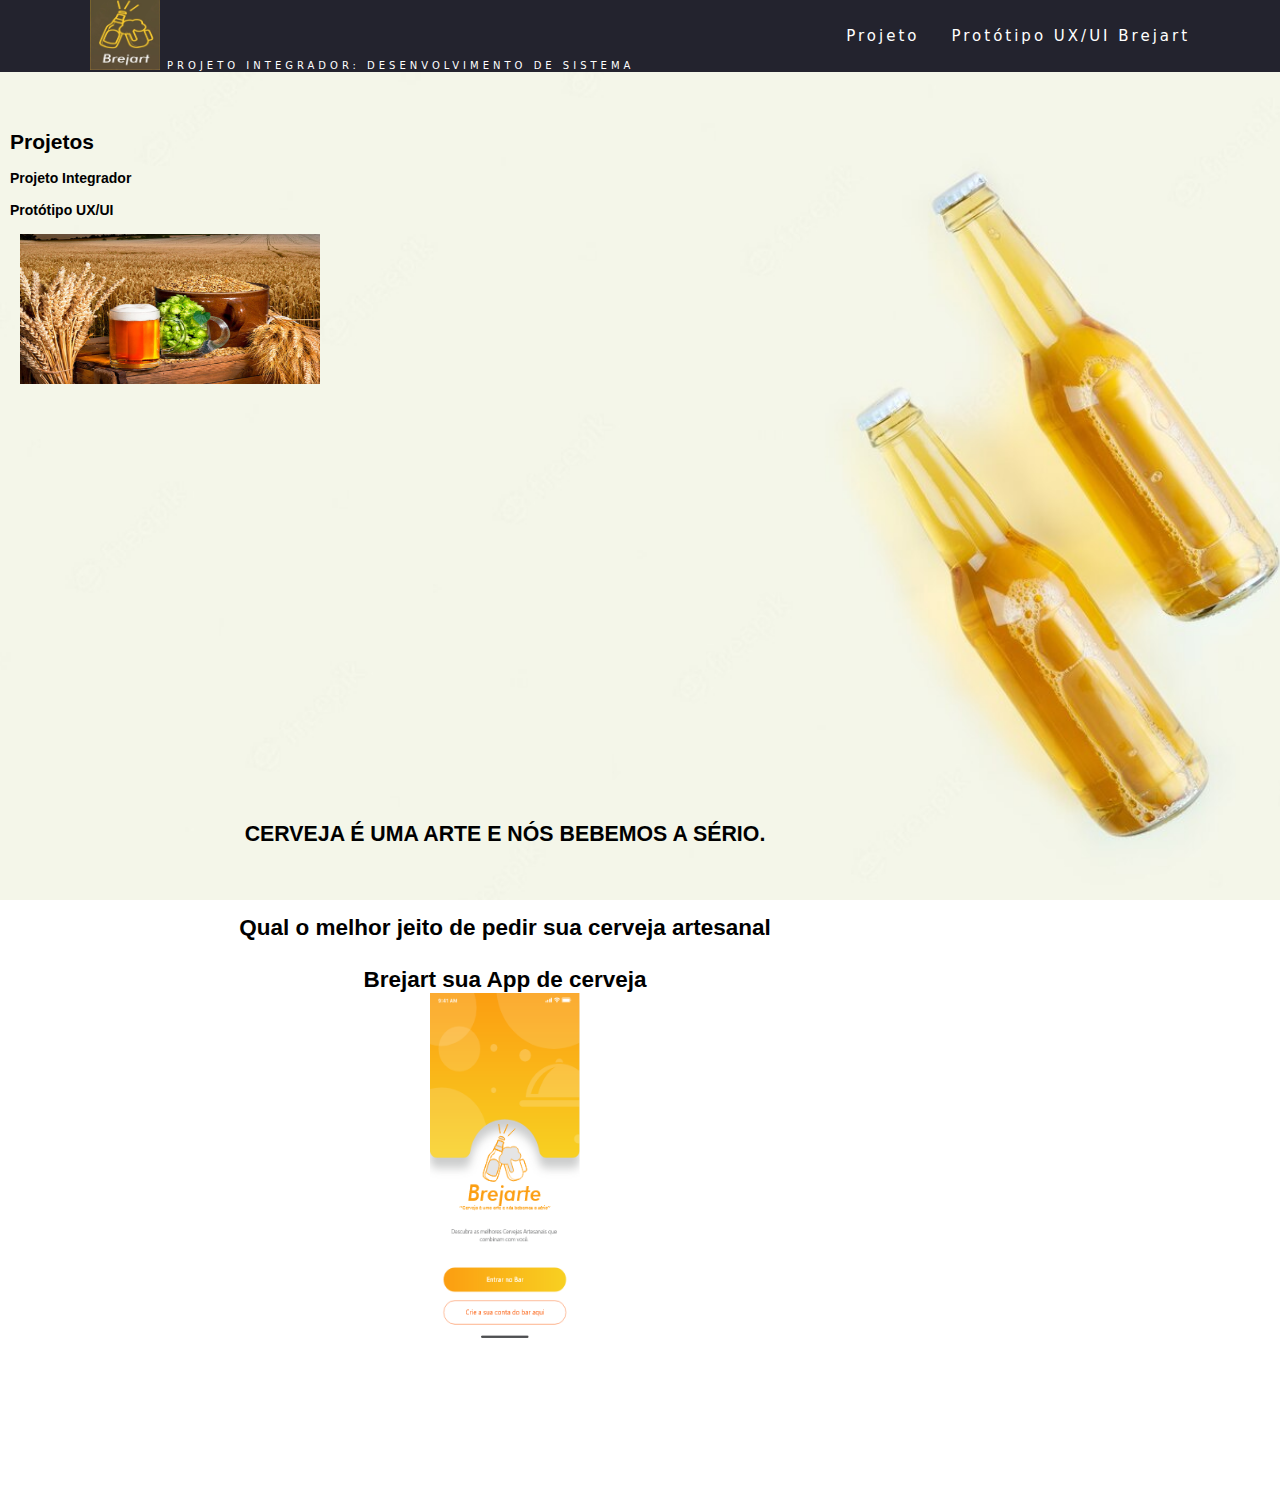
==== commit 1dc45f2b: "Update index.html" ====
--- a/index.html
+++ b/index.html
@@ -55,7 +55,7 @@
         
         <h1>CERVEJA É UMA ARTE E NÓS BEBEMOS A SÉRIO.</h1><BR><BR><BR><BR>
 
-            <p><center><h2>Qual o melhor jeito de pedir sua cerveja artezanal <BR><BR> Brejart sua App de cerveja </h2></center></p>
+            <p><center><h2>Qual o melhor jeito de pedir sua cerveja artesanal <BR><BR> Brejart sua App de cerveja </h2></center></p>
 
             <p><center> <img src="img_pro/2.png" alt="HTML5 Icon" style=" align:center; width:150px; height:350px;"></center></p> 
         
